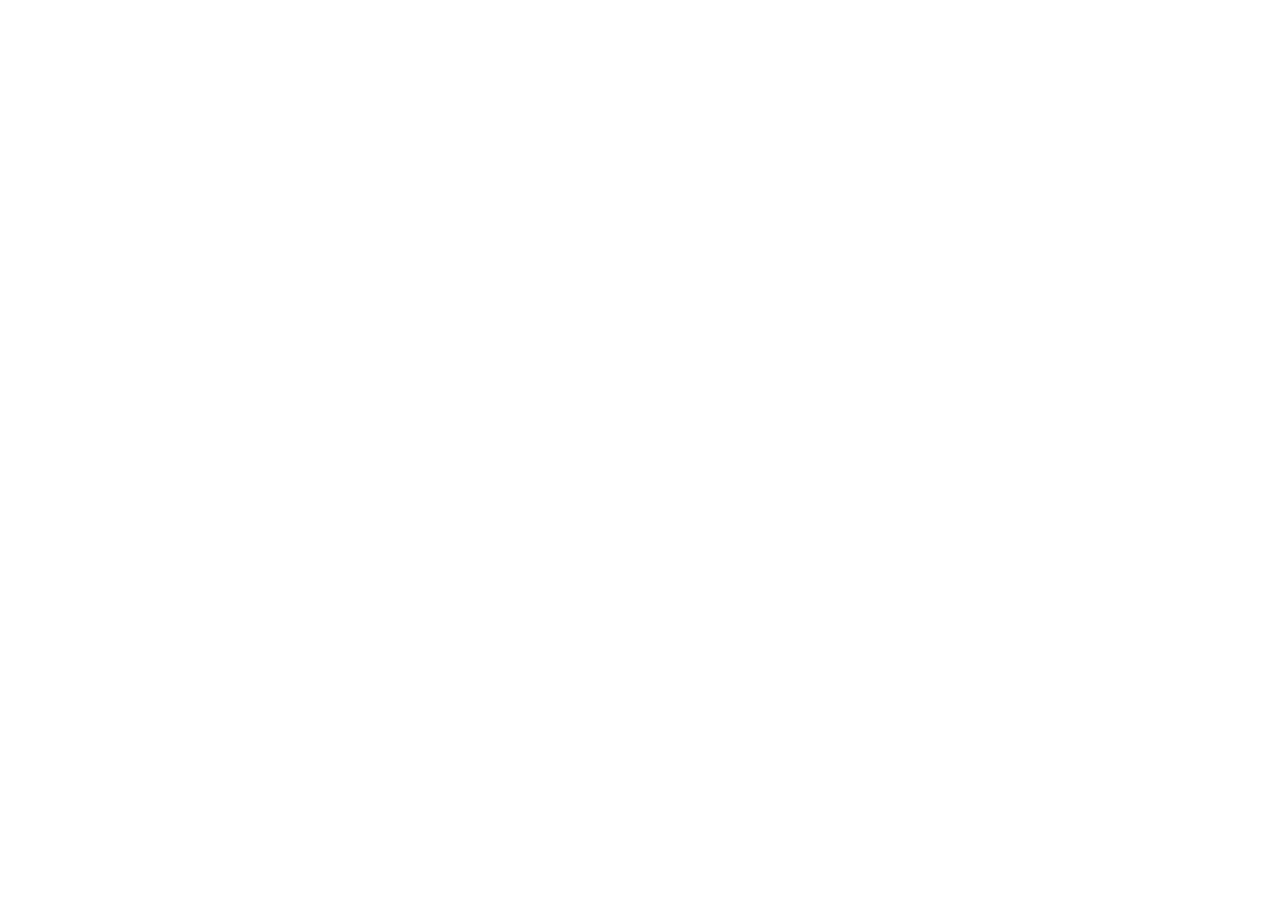
==== index.html @ 0276812c "Updates" ====
<!doctype html>
<html lang="en">

  <head>
    <meta charset="UTF-8" />
    <meta
      name="viewport"
      content="width=device-width, initial-scale=1.0, maximum-scale=1" />
    <title>Attune LLC | Cocoon Pre-Fitting Virtual Prosthetic Trainer</title>    
    <link rel="icon" href="/attune/favicon.png?v=4" />
    <link rel="preconnect" href="https://fonts.googleapis.com" />
    <link rel="preconnect" href="https://fonts.gstatic.com" crossorigin />
    <link href="https://fonts.googleapis.com/css2?family=Playfair+Display:wght@600;700;800&family=Inter:wght@400;500;600;700&display=swap" rel="stylesheet" />
    <script type="module" crossorigin src="/attune/assets/index-tXMUC42O.js"></script>
    <link rel="stylesheet" crossorigin href="/attune/assets/index-AT6Ku-7O.css">
  </head>

  <body>
    <div id="root"></div>
    <script
      defer
      src="%VITE_ANALYTICS_ENDPOINT%/umami"
      data-website-id="%VITE_ANALYTICS_WEBSITE_ID%"></script>
  </body>

</html>
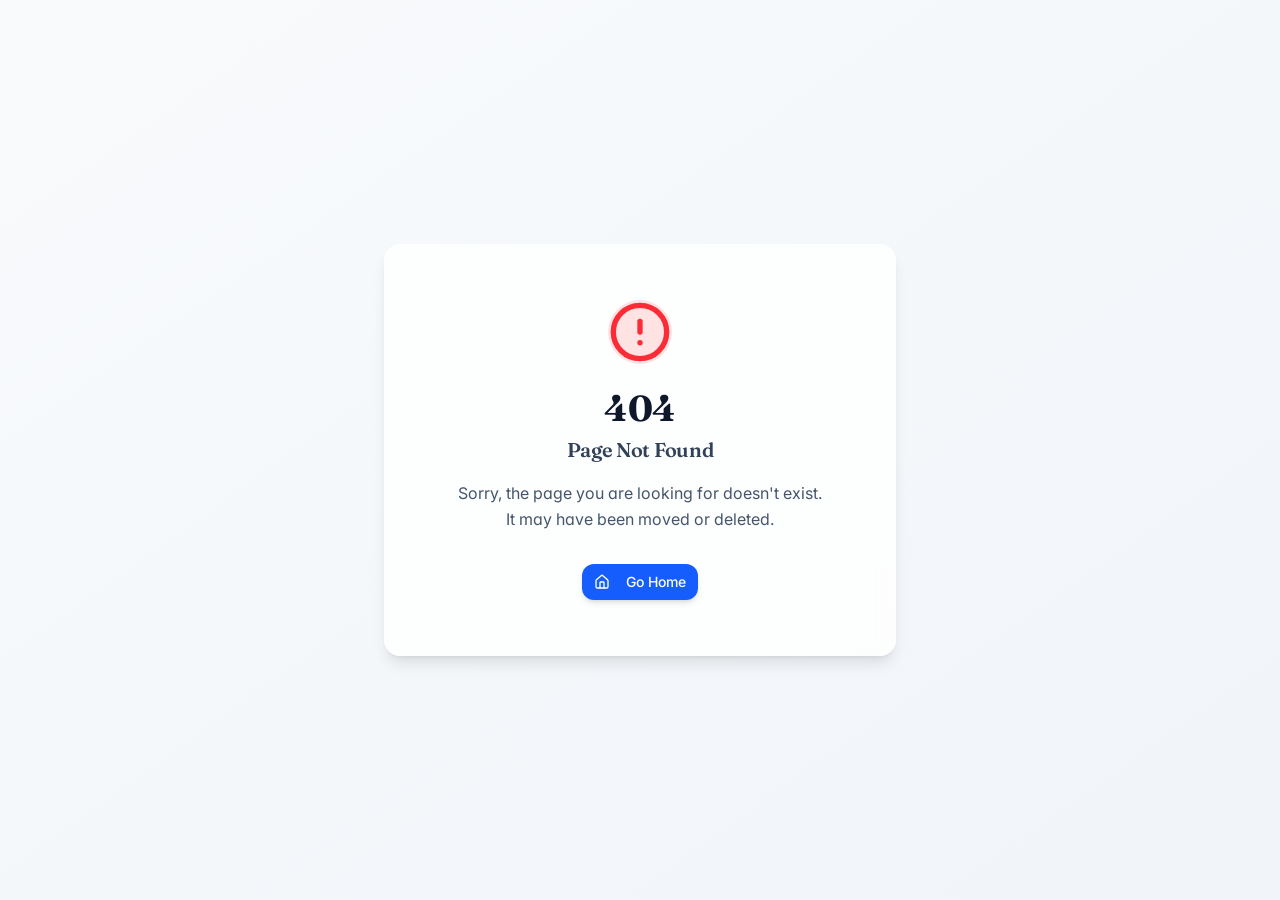
==== commit 2b70936c: "Deploy b7cbd96" ====
--- a/index.html
+++ b/index.html
@@ -1,26 +1,32 @@
 <!doctype html>
 <html lang="en">
-
   <head>
     <meta charset="UTF-8" />
+    <meta name="viewport" content="width=device-width, initial-scale=1.0" />
+    <title>Attune | Pre-fitting readiness for myoelectric prosthetics</title>
     <meta
-      name="viewport"
-      content="width=device-width, initial-scale=1.0, maximum-scale=1" />
-    <title>Attune LLC | Cocoon Pre-Fitting Virtual Prosthetic Trainer</title>    
-    <link rel="icon" href="/attune/favicon.png?v=4" />
+      name="description"
+      content="Attune is a pre-fitting readiness platform that helps people with upper-limb loss practice myoelectric control before their prosthesis arrives, and gives clinicians earlier insight into readiness." />
+    <meta name="theme-color" content="#fbf8f4" />
+    <meta property="og:type" content="website" />
+    <meta property="og:title" content="Attune | Train before you fit" />
+    <meta
+      property="og:description"
+      content="Prosthetic success shouldn't begin on delivery day. Attune makes the weeks before fitting count." />
+    <meta property="og:image" content="/logo.png?v=4" />
+    <meta name="twitter:card" content="summary" />
+    <link rel="icon" href="/favicon.png?v=4" />
     <link rel="preconnect" href="https://fonts.googleapis.com" />
     <link rel="preconnect" href="https://fonts.gstatic.com" crossorigin />
-    <link href="https://fonts.googleapis.com/css2?family=Playfair+Display:wght@600;700;800&family=Inter:wght@400;500;600;700&display=swap" rel="stylesheet" />
-    <script type="module" crossorigin src="/attune/assets/index-tXMUC42O.js"></script>
-    <link rel="stylesheet" crossorigin href="/attune/assets/index-AT6Ku-7O.css">
+    <link
+      href="https://fonts.googleapis.com/css2?family=Fraunces:ital,opsz,wght@0,9..144,400;0,9..144,500;0,9..144,600;1,9..144,400&family=Inter:wght@400;500;600;700&display=swap"
+      rel="stylesheet" />
+    <script type="module" crossorigin src="/assets/index-fEd9Y-Tf.js"></script>
+    <link rel="stylesheet" crossorigin href="/assets/index-CWfnbueu.css">
   </head>
 
   <body>
+    <noscript>Attune: pre-fitting readiness for myoelectric prosthetics. Please enable JavaScript to view this site.</noscript>
     <div id="root"></div>
-    <script
-      defer
-      src="%VITE_ANALYTICS_ENDPOINT%/umami"
-      data-website-id="%VITE_ANALYTICS_WEBSITE_ID%"></script>
   </body>
-
 </html>
--- a/assets/index-CWfnbueu.css
+++ b/assets/index-CWfnbueu.css
@@ -0,0 +1 @@
+@layer properties{@supports (((-webkit-hyphens:none)) and (not (margin-trim:inline))) or ((-moz-orient:inline) and (not (color:rgb(from red r g b)))){*,:before,:after,::backdrop{--tw-translate-x:0;--tw-translate-y:0;--tw-translate-z:0;--tw-rotate-x:initial;--tw-rotate-y:initial;--tw-rotate-z:initial;--tw-skew-x:initial;--tw-skew-y:initial;--tw-space-y-reverse:0;--tw-divide-y-reverse:0;--tw-border-style:solid;--tw-gradient-position:initial;--tw-gradient-from:#0000;--tw-gradient-via:#0000;--tw-gradient-to:#0000;--tw-gradient-stops:initial;--tw-gradient-via-stops:initial;--tw-gradient-from-position:0%;--tw-gradient-via-position:50%;--tw-gradient-to-position:100%;--tw-leading:initial;--tw-font-weight:initial;--tw-tracking:initial;--tw-ordinal:initial;--tw-slashed-zero:initial;--tw-numeric-figure:initial;--tw-numeric-spacing:initial;--tw-numeric-fraction:initial;--tw-shadow:0 0 #0000;--tw-shadow-color:initial;--tw-shadow-alpha:100%;--tw-inset-shadow:0 0 #0000;--tw-inset-shadow-color:initial;--tw-inset-shadow-alpha:100%;--tw-ring-color:initial;--tw-ring-shadow:0 0 #0000;--tw-inset-ring-color:initial;--tw-inset-ring-shadow:0 0 #0000;--tw-ring-inset:initial;--tw-ring-offset-width:0px;--tw-ring-offset-color:#fff;--tw-ring-offset-shadow:0 0 #0000;--tw-outline-style:solid;--tw-blur:initial;--tw-brightness:initial;--tw-contrast:initial;--tw-grayscale:initial;--tw-hue-rotate:initial;--tw-invert:initial;--tw-opacity:initial;--tw-saturate:initial;--tw-sepia:initial;--tw-drop-shadow:initial;--tw-drop-shadow-color:initial;--tw-drop-shadow-alpha:100%;--tw-drop-shadow-size:initial;--tw-backdrop-blur:initial;--tw-backdrop-brightness:initial;--tw-backdrop-contrast:initial;--tw-backdrop-grayscale:initial;--tw-backdrop-hue-rotate:initial;--tw-backdrop-invert:initial;--tw-backdrop-opacity:initial;--tw-backdrop-saturate:initial;--tw-backdrop-sepia:initial;--tw-duration:initial;--tw-ease:initial;--tw-content:"";--tw-animation-delay:0s;--tw-animation-direction:normal;--tw-animation-duration:initial;--tw-animation-fill-mode:none;--tw-animation-iteration-count:1;--tw-enter-blur:0;--tw-enter-opacity:1;--tw-enter-rotate:0;--tw-enter-scale:1;--tw-enter-translate-x:0;--tw-enter-translate-y:0;--tw-exit-blur:0;--tw-exit-opacity:1;--tw-exit-rotate:0;--tw-exit-scale:1;--tw-exit-translate-x:0;--tw-exit-translate-y:0}}}@layer theme{:root,:host{--font-sans:"Inter", ui-sans-serif, system-ui, sans-serif;--font-mono:ui-monospace, SFMono-Regular, Menlo, Monaco, Consolas, "Liberation Mono", "Courier New", monospace;--color-red-100:oklch(93.6% .032 17.717);--color-red-500:oklch(63.7% .237 25.331);--color-blue-600:oklch(54.6% .245 262.881);--color-blue-700:oklch(48.8% .243 264.376);--color-slate-50:oklch(98.4% .003 247.858);--color-slate-100:oklch(96.8% .007 247.896);--color-slate-600:oklch(44.6% .043 257.281);--color-slate-700:oklch(37.2% .044 257.287);--color-slate-900:oklch(20.8% .042 265.755);--color-black:#000;--color-white:#fff;--spacing:.25rem;--container-xs:20rem;--container-sm:24rem;--container-md:28rem;--container-lg:32rem;--container-xl:36rem;--container-2xl:42rem;--container-3xl:48rem;--container-4xl:56rem;--container-6xl:72rem;--text-xs:.75rem;--text-xs--line-height:calc(1 / .75);--text-sm:.875rem;--text-sm--line-height:calc(1.25 / .875);--text-base:1rem;--text-base--line-height: 1.5 ;--text-lg:1.125rem;--text-lg--line-height:calc(1.75 / 1.125);--text-xl:1.25rem;--text-xl--line-height:calc(1.75 / 1.25);--text-2xl:1.5rem;--text-2xl--line-height:calc(2 / 1.5);--text-3xl:1.875rem;--text-3xl--line-height: 1.2 ;--text-4xl:2.25rem;--text-4xl--line-height:calc(2.5 / 2.25);--text-5xl:3rem;--text-5xl--line-height:1;--text-6xl:3.75rem;--text-6xl--line-height:1;--font-weight-normal:400;--font-weight-medium:500;--font-weight-semibold:600;--font-weight-bold:700;--tracking-tight:-.025em;--tracking-wide:.025em;--tracking-wider:.05em;--tracking-widest:.1em;--leading-tight:1.25;--leading-snug:1.375;--leading-normal:1.5;--leading-relaxed:1.625;--radius-xs:.125rem;--radius-2xl:1rem;--radius-3xl:1.5rem;--ease-in-out:cubic-bezier(.4, 0, .2, 1);--animate-spin:spin 1s linear infinite;--animate-pulse:pulse 2s cubic-bezier(.4, 0, .6, 1) infinite;--blur-sm:8px;--blur-md:12px;--blur-2xl:40px;--blur-3xl:64px;--aspect-video:16 / 9;--default-transition-duration:.15s;--default-transition-timing-function:cubic-bezier(.4, 0, .2, 1);--default-font-family:var(--font-sans);--default-mono-font-family:var(--font-mono);--color-border:var(--border);--color-paper:#fbf8f4;--color-paper-deep:#f4ede4;--color-ink:#1a1819;--color-ink-soft:#4a4547;--color-ink-mute:#6f6869;--color-cream:#f6e7d8;--color-line:#e6ddd2;--color-signal:#2f5fd0;--color-signal-deep:#1f3f94;--color-signal-soft:#e7edfb;--color-night:#141213;--font-display:"Fraunces", Georgia, serif}}@layer base{*,:after,:before,::backdrop{box-sizing:border-box;border:0 solid;margin:0;padding:0}::file-selector-button{box-sizing:border-box;border:0 solid;margin:0;padding:0}html,:host{-webkit-text-size-adjust:100%;tab-size:4;line-height:1.5;font-family:var(--default-font-family,ui-sans-serif, system-ui, sans-serif, "Apple Color Emoji", "Segoe UI Emoji", "Segoe UI Symbol", "Noto Color Emoji");font-feature-settings:var(--default-font-feature-settings,normal);font-variation-settings:var(--default-font-variation-settings,normal);-webkit-tap-highlight-color:transparent}hr{height:0;color:inherit;border-top-width:1px}abbr:where([title]){-webkit-text-decoration:underline dotted;text-decoration:underline dotted}h1,h2,h3,h4,h5,h6{font-size:inherit;font-weight:inherit}a{color:inherit;-webkit-text-decoration:inherit;text-decoration:inherit}b,strong{font-weight:bolder}code,kbd,samp,pre{font-family:var(--default-mono-font-family,ui-monospace, SFMono-Regular, Menlo, Monaco, Consolas, "Liberation Mono", "Courier New", monospace);font-feature-settings:var(--default-mono-font-feature-settings,normal);font-variation-settings:var(--default-mono-font-variation-settings,normal);font-size:1em}small{font-size:80%}sub,sup{vertical-align:baseline;font-size:75%;line-height:0;position:relative}sub{bottom:-.25em}sup{top:-.5em}table{text-indent:0;border-color:inherit;border-collapse:collapse}:-moz-focusring{outline:auto}progress{vertical-align:baseline}summary{display:list-item}ol,ul,menu{list-style:none}img,svg,video,canvas,audio,iframe,embed,object{vertical-align:middle;display:block}img,video{max-width:100%;height:auto}button,input,select,optgroup,textarea{font:inherit;font-feature-settings:inherit;font-variation-settings:inherit;letter-spacing:inherit;color:inherit;opacity:1;background-color:#0000;border-radius:0}::file-selector-button{font:inherit;font-feature-settings:inherit;font-variation-settings:inherit;letter-spacing:inherit;color:inherit;opacity:1;background-color:#0000;border-radius:0}:where(select:is([multiple],[size])) optgroup{font-weight:bolder}:where(select:is([multiple],[size])) optgroup option{padding-inline-start:20px}::file-selector-button{margin-inline-end:4px}::placeholder{opacity:1}@supports (not ((-webkit-appearance:-apple-pay-button))) or (contain-intrinsic-size:1px){::placeholder{color:currentColor}@supports (color:color-mix(in lab,red,red)){::placeholder{color:color-mix(in oklab,currentcolor 50%,transparent)}}}textarea{resize:vertical}::-webkit-search-decoration{-webkit-appearance:none}::-webkit-date-and-time-value{min-height:1lh;text-align:inherit}::-webkit-datetime-edit{display:inline-flex}::-webkit-datetime-edit-fields-wrapper{padding:0}::-webkit-datetime-edit{padding-block:0}::-webkit-datetime-edit-year-field{padding-block:0}::-webkit-datetime-edit-month-field{padding-block:0}::-webkit-datetime-edit-day-field{padding-block:0}::-webkit-datetime-edit-hour-field{padding-block:0}::-webkit-datetime-edit-minute-field{padding-block:0}::-webkit-datetime-edit-second-field{padding-block:0}::-webkit-datetime-edit-millisecond-field{padding-block:0}::-webkit-datetime-edit-meridiem-field{padding-block:0}::-webkit-calendar-picker-indicator{line-height:1}:-moz-ui-invalid{box-shadow:none}button,input:where([type=button],[type=reset],[type=submit]){appearance:button}::file-selector-button{appearance:button}::-webkit-inner-spin-button{height:auto}::-webkit-outer-spin-button{height:auto}[hidden]:where(:not([hidden=until-found])){display:none!important}html{scroll-behavior:smooth;scroll-padding-top:5rem}*{border-color:var(--border);outline-color:var(--ring)}@supports (color:color-mix(in lab,red,red)){*{outline-color:color-mix(in oklab,var(--ring) 50%,transparent)}}body{background-color:var(--background);color:var(--foreground);-webkit-font-smoothing:antialiased;-moz-osx-font-smoothing:grayscale;font-family:var(--font-sans);font-feature-settings:"cv11","ss01"}h1,h2,h3{font-family:var(--font-display);letter-spacing:-.015em;font-optical-sizing:auto;font-weight:500}:focus-visible{outline:2px solid var(--color-signal);outline-offset:3px;border-radius:6px}::selection{background:var(--color-cream);color:var(--color-ink)}a[href],button:not(:disabled),[role=button]:not([aria-disabled=true]){cursor:pointer}}@layer components;@layer utilities{.\@container\/card-header{container:card-header/inline-size}.\@container\/field-group{container:field-group/inline-size}.pointer-events-none{pointer-events:none}.invisible{visibility:hidden}.visible{visibility:visible}.sr-only{clip-path:inset(50%);white-space:nowrap;border-width:0;width:1px;height:1px;margin:-1px;padding:0;position:absolute;overflow:hidden}.absolute{position:absolute}.fixed{position:fixed}.relative{position:relative}.static{position:static}.sticky{position:sticky}.inset-0{inset:calc(var(--spacing) * 0)}.inset-x-0{inset-inline:calc(var(--spacing) * 0)}.inset-y-0{inset-block:calc(var(--spacing) * 0)}.start{inset-inline-start:var(--spacing)}.end{inset-inline-end:var(--spacing)}.-top-12{top:calc(var(--spacing) * -12)}.-top-40{top:calc(var(--spacing) * -40)}.top-0{top:calc(var(--spacing) * 0)}.top-0\.5{top:calc(var(--spacing) * .5)}.top-1\.5{top:calc(var(--spacing) * 1.5)}.top-1\/2{top:50%}.top-3\.5{top:calc(var(--spacing) * 3.5)}.top-4{top:calc(var(--spacing) * 4)}.top-16{top:calc(var(--spacing) * 16)}.top-\[1px\]{top:1px}.top-\[50\%\]{top:50%}.top-\[60\%\]{top:60%}.top-full{top:100%}.-right-12{right:calc(var(--spacing) * -12)}.right-0{right:calc(var(--spacing) * 0)}.right-1{right:calc(var(--spacing) * 1)}.right-2{right:calc(var(--spacing) * 2)}.right-3{right:calc(var(--spacing) * 3)}.right-4{right:calc(var(--spacing) * 4)}.right-\[-10\%\]{right:-10%}.-bottom-12{bottom:calc(var(--spacing) * -12)}.bottom-0{bottom:calc(var(--spacing) * 0)}.bottom-\[-12rem\]{bottom:-12rem}.-left-12{left:calc(var(--spacing) * -12)}.-left-\[2\.15rem\]{left:-2.15rem}.left-0{left:calc(var(--spacing) * 0)}.left-1\/2{left:50%}.left-2{left:calc(var(--spacing) * 2)}.left-\[-8rem\]{left:-8rem}.left-\[50\%\]{left:50%}.isolate{isolation:isolate}.z-10{z-index:10}.z-20{z-index:20}.z-50{z-index:50}.z-\[1\]{z-index:1}.order-1{order:1}.order-2{order:2}.order-first{order:-9999}.order-last{order:9999}.col-start-2{grid-column-start:2}.row-span-2{grid-row:span 2/span 2}.row-start-1{grid-row-start:1}.container{width:100%}@media(min-width:40rem){.container{max-width:40rem}}@media(min-width:48rem){.container{max-width:48rem}}@media(min-width:64rem){.container{max-width:64rem}}@media(min-width:80rem){.container{max-width:80rem}}@media(min-width:96rem){.container{max-width:96rem}}.\!m-0{margin:calc(var(--spacing) * 0)!important}.-mx-1{margin-inline:calc(var(--spacing) * -1)}.-mx-5{margin-inline:calc(var(--spacing) * -5)}.mx-2{margin-inline:calc(var(--spacing) * 2)}.mx-3\.5{margin-inline:calc(var(--spacing) * 3.5)}.mx-4{margin-inline:calc(var(--spacing) * 4)}.mx-auto{margin-inline:auto}.-my-2{margin-block:calc(var(--spacing) * -2)}.my-0{margin-block:calc(var(--spacing) * 0)}.my-0\.5{margin-block:calc(var(--spacing) * .5)}.my-1{margin-block:calc(var(--spacing) * 1)}.-mt-4{margin-top:calc(var(--spacing) * -4)}.mt-0\.5{margin-top:calc(var(--spacing) * .5)}.mt-1{margin-top:calc(var(--spacing) * 1)}.mt-1\.5{margin-top:calc(var(--spacing) * 1.5)}.mt-2{margin-top:calc(var(--spacing) * 2)}.mt-3{margin-top:calc(var(--spacing) * 3)}.mt-4{margin-top:calc(var(--spacing) * 4)}.mt-5{margin-top:calc(var(--spacing) * 5)}.mt-6{margin-top:calc(var(--spacing) * 6)}.mt-8{margin-top:calc(var(--spacing) * 8)}.mt-9{margin-top:calc(var(--spacing) * 9)}.mt-10{margin-top:calc(var(--spacing) * 10)}.mt-12{margin-top:calc(var(--spacing) * 12)}.mt-14{margin-top:calc(var(--spacing) * 14)}.mt-20{margin-top:calc(var(--spacing) * 20)}.mt-24{margin-top:calc(var(--spacing) * 24)}.mt-auto{margin-top:auto}.mr-1\.5{margin-right:calc(var(--spacing) * 1.5)}.mr-2{margin-right:calc(var(--spacing) * 2)}.mb-2{margin-bottom:calc(var(--spacing) * 2)}.mb-3{margin-bottom:calc(var(--spacing) * 3)}.mb-4{margin-bottom:calc(var(--spacing) * 4)}.mb-6{margin-bottom:calc(var(--spacing) * 6)}.mb-8{margin-bottom:calc(var(--spacing) * 8)}.-ml-4{margin-left:calc(var(--spacing) * -4)}.ml-0\.5{margin-left:calc(var(--spacing) * .5)}.ml-1{margin-left:calc(var(--spacing) * 1)}.ml-4{margin-left:calc(var(--spacing) * 4)}.ml-auto{margin-left:auto}.line-clamp-1{-webkit-line-clamp:1;-webkit-box-orient:vertical;display:-webkit-box;overflow:hidden}.line-clamp-2{-webkit-line-clamp:2;-webkit-box-orient:vertical;display:-webkit-box;overflow:hidden}.block{display:block}.flex{display:flex}.grid{display:grid}.hidden{display:none}.inline-flex{display:inline-flex}.table{display:table}.table-caption{display:table-caption}.table-cell{display:table-cell}.table-row{display:table-row}.field-sizing-content{field-sizing:content}.aspect-\[2\/1\]{aspect-ratio:2}.aspect-square{aspect-ratio:1}.aspect-video{aspect-ratio:var(--aspect-video)}.size-\(--cell-size\){width:var(--cell-size);height:var(--cell-size)}.size-2{width:calc(var(--spacing) * 2);height:calc(var(--spacing) * 2)}.size-2\.5{width:calc(var(--spacing) * 2.5);height:calc(var(--spacing) * 2.5)}.size-3{width:calc(var(--spacing) * 3);height:calc(var(--spacing) * 3)}.size-3\.5{width:calc(var(--spacing) * 3.5);height:calc(var(--spacing) * 3.5)}.size-4{width:calc(var(--spacing) * 4);height:calc(var(--spacing) * 4)}.size-6{width:calc(var(--spacing) * 6);height:calc(var(--spacing) * 6)}.size-7{width:calc(var(--spacing) * 7);height:calc(var(--spacing) * 7)}.size-8{width:calc(var(--spacing) * 8);height:calc(var(--spacing) * 8)}.size-9{width:calc(var(--spacing) * 9);height:calc(var(--spacing) * 9)}.size-10{width:calc(var(--spacing) * 10);height:calc(var(--spacing) * 10)}.size-auto{width:auto;height:auto}.size-full{width:100%;height:100%}.h-\(--cell-size\){height:var(--cell-size)}.h-1\.5{height:calc(var(--spacing) * 1.5)}.h-2{height:calc(var(--spacing) * 2)}.h-2\.5{height:calc(var(--spacing) * 2.5)}.h-3{height:calc(var(--spacing) * 3)}.h-3\.5{height:calc(var(--spacing) * 3.5)}.h-4{height:calc(var(--spacing) * 4)}.h-5{height:calc(var(--spacing) * 5)}.h-6{height:calc(var(--spacing) * 6)}.h-7{height:calc(var(--spacing) * 7)}.h-8{height:calc(var(--spacing) * 8)}.h-9{height:calc(var(--spacing) * 9)}.h-10{height:calc(var(--spacing) * 10)}.h-11{height:calc(var(--spacing) * 11)}.h-12{height:calc(var(--spacing) * 12)}.h-14{height:calc(var(--spacing) * 14)}.h-16{height:calc(var(--spacing) * 16)}.h-20{height:calc(var(--spacing) * 20)}.h-32{height:calc(var(--spacing) * 32)}.h-36{height:calc(var(--spacing) * 36)}.h-56{height:calc(var(--spacing) * 56)}.h-\[1\.15rem\]{height:1.15rem}.h-\[28rem\]{height:28rem}.h-\[36rem\]{height:36rem}.h-\[500px\]{height:500px}.h-\[calc\(100\%-1px\)\]{height:calc(100% - 1px)}.h-\[var\(--radix-navigation-menu-viewport-height\)\]{height:var(--radix-navigation-menu-viewport-height)}.h-\[var\(--radix-select-trigger-height\)\]{height:var(--radix-select-trigger-height)}.h-auto{height:auto}.h-full{height:100%}.h-px{height:1px}.h-svh{height:100svh}.max-h-\(--radix-context-menu-content-available-height\){max-height:var(--radix-context-menu-content-available-height)}.max-h-\(--radix-dropdown-menu-content-available-height\){max-height:var(--radix-dropdown-menu-content-available-height)}.max-h-\(--radix-select-content-available-height\){max-height:var(--radix-select-content-available-height)}.max-h-\[300px\]{max-height:300px}.min-h-0{min-height:calc(var(--spacing) * 0)}.min-h-4{min-height:calc(var(--spacing) * 4)}.min-h-16{min-height:calc(var(--spacing) * 16)}.min-h-\[3rem\]{min-height:3rem}.min-h-\[70vh\]{min-height:70vh}.min-h-screen{min-height:100vh}.min-h-svh{min-height:100svh}.w-\(--cell-size\){width:var(--cell-size)}.w-\(--sidebar-width\){width:var(--sidebar-width)}.w-0{width:calc(var(--spacing) * 0)}.w-1{width:calc(var(--spacing) * 1)}.w-1\.5{width:calc(var(--spacing) * 1.5)}.w-2{width:calc(var(--spacing) * 2)}.w-2\.5{width:calc(var(--spacing) * 2.5)}.w-3{width:calc(var(--spacing) * 3)}.w-3\.5{width:calc(var(--spacing) * 3.5)}.w-3\/4{width:75%}.w-4{width:calc(var(--spacing) * 4)}.w-5{width:calc(var(--spacing) * 5)}.w-6{width:calc(var(--spacing) * 6)}.w-8{width:calc(var(--spacing) * 8)}.w-9{width:calc(var(--spacing) * 9)}.w-10{width:calc(var(--spacing) * 10)}.w-11{width:calc(var(--spacing) * 11)}.w-16{width:calc(var(--spacing) * 16)}.w-20{width:calc(var(--spacing) * 20)}.w-64{width:calc(var(--spacing) * 64)}.w-72{width:calc(var(--spacing) * 72)}.w-\[28rem\]{width:28rem}.w-\[36rem\]{width:36rem}.w-\[100px\]{width:100px}.w-\[400px\]{width:400px}.w-auto{width:auto}.w-fit{width:fit-content}.w-full{width:100%}.w-max{width:max-content}.w-px{width:1px}.max-w-\(--skeleton-width\){max-width:var(--skeleton-width)}.max-w-2xl{max-width:var(--container-2xl)}.max-w-3xl{max-width:var(--container-3xl)}.max-w-4xl{max-width:var(--container-4xl)}.max-w-6xl{max-width:var(--container-6xl)}.max-w-\[16rem\]{max-width:16rem}.max-w-\[calc\(100\%-2rem\)\]{max-width:calc(100% - 2rem)}.max-w-lg{max-width:var(--container-lg)}.max-w-max{max-width:max-content}.max-w-md{max-width:var(--container-md)}.max-w-sm{max-width:var(--container-sm)}.max-w-xl{max-width:var(--container-xl)}.max-w-xs{max-width:var(--container-xs)}.min-w-\(--cell-size\){min-width:var(--cell-size)}.min-w-0{min-width:calc(var(--spacing) * 0)}.min-w-5{min-width:calc(var(--spacing) * 5)}.min-w-8{min-width:calc(var(--spacing) * 8)}.min-w-9{min-width:calc(var(--spacing) * 9)}.min-w-10{min-width:calc(var(--spacing) * 10)}.min-w-\[8rem\]{min-width:8rem}.min-w-\[12rem\]{min-width:12rem}.min-w-\[var\(--radix-select-trigger-width\)\]{min-width:var(--radix-select-trigger-width)}.flex-1{flex:1}.flex-none{flex:none}.flex-shrink-0,.shrink-0{flex-shrink:0}.grow{flex-grow:1}.grow-0{flex-grow:0}.basis-full{flex-basis:100%}.caption-bottom{caption-side:bottom}.border-collapse{border-collapse:collapse}.origin-\(--radix-context-menu-content-transform-origin\){transform-origin:var(--radix-context-menu-content-transform-origin)}.origin-\(--radix-dropdown-menu-content-transform-origin\){transform-origin:var(--radix-dropdown-menu-content-transform-origin)}.origin-\(--radix-hover-card-content-transform-origin\){transform-origin:var(--radix-hover-card-content-transform-origin)}.origin-\(--radix-menubar-content-transform-origin\){transform-origin:var(--radix-menubar-content-transform-origin)}.origin-\(--radix-popover-content-transform-origin\){transform-origin:var(--radix-popover-content-transform-origin)}.origin-\(--radix-select-content-transform-origin\){transform-origin:var(--radix-select-content-transform-origin)}.origin-\(--radix-tooltip-content-transform-origin\){transform-origin:var(--radix-tooltip-content-transform-origin)}.-translate-x-1\/2{--tw-translate-x: -50% ;translate:var(--tw-translate-x) var(--tw-translate-y)}.-translate-x-px{--tw-translate-x:-1px;translate:var(--tw-translate-x) var(--tw-translate-y)}.translate-x-\[-50\%\]{--tw-translate-x:-50%;translate:var(--tw-translate-x) var(--tw-translate-y)}.translate-x-px{--tw-translate-x:1px;translate:var(--tw-translate-x) var(--tw-translate-y)}.-translate-y-1\/2{--tw-translate-y: -50% ;translate:var(--tw-translate-x) var(--tw-translate-y)}.translate-y-0\.5{--tw-translate-y:calc(var(--spacing) * .5);translate:var(--tw-translate-x) var(--tw-translate-y)}.translate-y-\[-50\%\]{--tw-translate-y:-50%;translate:var(--tw-translate-x) var(--tw-translate-y)}.translate-y-\[calc\(-50\%_-_2px\)\]{--tw-translate-y: calc(-50% - 2px) ;translate:var(--tw-translate-x) var(--tw-translate-y)}.rotate-45{rotate:45deg}.rotate-90{rotate:90deg}.transform{transform:var(--tw-rotate-x,) var(--tw-rotate-y,) var(--tw-rotate-z,) var(--tw-skew-x,) var(--tw-skew-y,)}.animate-caret-blink{animation:1.25s ease-out infinite caret-blink}.animate-in{animation:enter var(--tw-animation-duration,var(--tw-duration,.15s))var(--tw-ease,ease)var(--tw-animation-delay,0s)var(--tw-animation-iteration-count,1)var(--tw-animation-direction,normal)var(--tw-animation-fill-mode,none)}.animate-pulse{animation:var(--animate-pulse)}.animate-spin{animation:var(--animate-spin)}.cursor-default{cursor:default}.cursor-pointer{cursor:pointer}.cursor-text{cursor:text}.touch-none{touch-action:none}.resize{resize:both}.resize-none{resize:none}.scroll-my-1{scroll-margin-block:calc(var(--spacing) * 1)}.scroll-py-1{scroll-padding-block:calc(var(--spacing) * 1)}.list-disc{list-style-type:disc}.list-none{list-style-type:none}.auto-rows-min{grid-auto-rows:min-content}.grid-cols-3{grid-template-columns:repeat(3,minmax(0,1fr))}.grid-cols-\[0_1fr\]{grid-template-columns:0 1fr}.grid-cols-\[auto_1fr\]{grid-template-columns:auto 1fr}.grid-rows-\[auto_auto\]{grid-template-rows:auto auto}.flex-col{flex-direction:column}.flex-col-reverse{flex-direction:column-reverse}.flex-row{flex-direction:row}.flex-wrap{flex-wrap:wrap}.items-center{align-items:center}.items-end{align-items:flex-end}.items-start{align-items:flex-start}.items-stretch{align-items:stretch}.justify-between{justify-content:space-between}.justify-center{justify-content:center}.justify-start{justify-content:flex-start}.justify-items-start{justify-items:start}.gap-0{gap:calc(var(--spacing) * 0)}.gap-0\.5{gap:calc(var(--spacing) * .5)}.gap-1{gap:calc(var(--spacing) * 1)}.gap-1\.5{gap:calc(var(--spacing) * 1.5)}.gap-2{gap:calc(var(--spacing) * 2)}.gap-2\.5{gap:calc(var(--spacing) * 2.5)}.gap-3{gap:calc(var(--spacing) * 3)}.gap-4{gap:calc(var(--spacing) * 4)}.gap-5{gap:calc(var(--spacing) * 5)}.gap-6{gap:calc(var(--spacing) * 6)}.gap-7{gap:calc(var(--spacing) * 7)}.gap-8{gap:calc(var(--spacing) * 8)}.gap-10{gap:calc(var(--spacing) * 10)}.gap-12{gap:calc(var(--spacing) * 12)}.gap-14{gap:calc(var(--spacing) * 14)}.gap-px{gap:1px}:where(.space-y-2>:not(:last-child)){--tw-space-y-reverse:0;margin-block-start:calc(calc(var(--spacing) * 2) * var(--tw-space-y-reverse));margin-block-end:calc(calc(var(--spacing) * 2) * calc(1 - var(--tw-space-y-reverse)))}:where(.space-y-3>:not(:last-child)){--tw-space-y-reverse:0;margin-block-start:calc(calc(var(--spacing) * 3) * var(--tw-space-y-reverse));margin-block-end:calc(calc(var(--spacing) * 3) * calc(1 - var(--tw-space-y-reverse)))}:where(.space-y-5>:not(:last-child)){--tw-space-y-reverse:0;margin-block-start:calc(calc(var(--spacing) * 5) * var(--tw-space-y-reverse));margin-block-end:calc(calc(var(--spacing) * 5) * calc(1 - var(--tw-space-y-reverse)))}.gap-y-0\.5{row-gap:calc(var(--spacing) * .5)}:where(.divide-y>:not(:last-child)){--tw-divide-y-reverse:0;border-bottom-style:var(--tw-border-style);border-top-style:var(--tw-border-style);border-top-width:calc(1px * var(--tw-divide-y-reverse));border-bottom-width:calc(1px * calc(1 - var(--tw-divide-y-reverse)))}:where(.divide-line>:not(:last-child)){border-color:var(--color-line)}.self-start{align-self:flex-start}.self-stretch{align-self:stretch}.justify-self-end{justify-self:flex-end}.overflow-auto{overflow:auto}.overflow-hidden{overflow:hidden}.overflow-x-auto{overflow-x:auto}.overflow-x-hidden{overflow-x:hidden}.overflow-y-auto{overflow-y:auto}.rounded{border-radius:.25rem}.rounded-2xl{border-radius:var(--radius-2xl)}.rounded-3xl{border-radius:var(--radius-3xl)}.rounded-\[2px\]{border-radius:2px}.rounded-\[2rem\]{border-radius:2rem}.rounded-\[4px\]{border-radius:4px}.rounded-\[10px\]{border-radius:10px}.rounded-\[20px\]{border-radius:20px}.rounded-\[calc\(var\(--radius\)-5px\)\]{border-radius:calc(var(--radius) - 5px)}.rounded-\[inherit\]{border-radius:inherit}.rounded-full{border-radius:3.40282e38px}.rounded-lg{border-radius:var(--radius)}.rounded-md{border-radius:calc(var(--radius) - 2px)}.rounded-none{border-radius:0}.rounded-sm{border-radius:calc(var(--radius) - 4px)}.rounded-xl{border-radius:calc(var(--radius) + 4px)}.rounded-xs{border-radius:var(--radius-xs)}.rounded-l-md{border-top-left-radius:calc(var(--radius) - 2px);border-bottom-left-radius:calc(var(--radius) - 2px)}.rounded-tl-sm{border-top-left-radius:calc(var(--radius) - 4px)}.rounded-r-md{border-top-right-radius:calc(var(--radius) - 2px);border-bottom-right-radius:calc(var(--radius) - 2px)}.border{border-style:var(--tw-border-style);border-width:1px}.border-0{border-style:var(--tw-border-style);border-width:0}.border-\[1\.5px\]{border-style:var(--tw-border-style);border-width:1.5px}.border-y{border-block-style:var(--tw-border-style);border-block-width:1px}.border-t{border-top-style:var(--tw-border-style);border-top-width:1px}.border-r{border-right-style:var(--tw-border-style);border-right-width:1px}.border-b{border-bottom-style:var(--tw-border-style);border-bottom-width:1px}.border-l{border-left-style:var(--tw-border-style);border-left-width:1px}.border-dashed{--tw-border-style:dashed;border-style:dashed}.border-\(--color-border\){border-color:var(--color-border)}.border-\[rgba\(0\,0\,0\,0\.08\)\]{border-color:#00000014}.border-border,.border-border\/50{border-color:var(--border)}@supports (color:color-mix(in lab,red,red)){.border-border\/50{border-color:color-mix(in oklab,var(--border) 50%,transparent)}}.border-cream\/10{border-color:#f6e7d81a}@supports (color:color-mix(in lab,red,red)){.border-cream\/10{border-color:color-mix(in oklab,var(--color-cream) 10%,transparent)}}.border-cream\/15{border-color:#f6e7d826}@supports (color:color-mix(in lab,red,red)){.border-cream\/15{border-color:color-mix(in oklab,var(--color-cream) 15%,transparent)}}.border-cream\/20{border-color:#f6e7d833}@supports (color:color-mix(in lab,red,red)){.border-cream\/20{border-color:color-mix(in oklab,var(--color-cream) 20%,transparent)}}.border-cream\/40{border-color:#f6e7d866}@supports (color:color-mix(in lab,red,red)){.border-cream\/40{border-color:color-mix(in oklab,var(--color-cream) 40%,transparent)}}.border-ink\/15{border-color:#1a181926}@supports (color:color-mix(in lab,red,red)){.border-ink\/15{border-color:color-mix(in oklab,var(--color-ink) 15%,transparent)}}.border-ink\/20{border-color:#1a181933}@supports (color:color-mix(in lab,red,red)){.border-ink\/20{border-color:color-mix(in oklab,var(--color-ink) 20%,transparent)}}.border-input{border-color:var(--input)}.border-line{border-color:var(--color-line)}.border-primary{border-color:var(--primary)}.border-sidebar-border{border-color:var(--sidebar-border)}.border-transparent{border-color:#0000}.border-t-transparent{border-top-color:#0000}.border-l-transparent{border-left-color:#0000}.bg-\(--color-bg\){background-color:var(--color-bg)}.bg-\[\#1a1a19\]{background-color:#1a1a19}.bg-\[\#f8f8f7\]{background-color:#f8f8f7}.bg-accent{background-color:var(--accent)}.bg-background{background-color:var(--background)}.bg-black\/50{background-color:#00000080}@supports (color:color-mix(in lab,red,red)){.bg-black\/50{background-color:color-mix(in oklab,var(--color-black) 50%,transparent)}}.bg-blue-600{background-color:var(--color-blue-600)}.bg-border{background-color:var(--border)}.bg-card{background-color:var(--card)}.bg-cream{background-color:var(--color-cream)}.bg-cream\/10{background-color:#f6e7d81a}@supports (color:color-mix(in lab,red,red)){.bg-cream\/10{background-color:color-mix(in oklab,var(--color-cream) 10%,transparent)}}.bg-cream\/35{background-color:#f6e7d859}@supports (color:color-mix(in lab,red,red)){.bg-cream\/35{background-color:color-mix(in oklab,var(--color-cream) 35%,transparent)}}.bg-cream\/60{background-color:#f6e7d899}@supports (color:color-mix(in lab,red,red)){.bg-cream\/60{background-color:color-mix(in oklab,var(--color-cream) 60%,transparent)}}.bg-destructive{background-color:var(--destructive)}.bg-foreground{background-color:var(--foreground)}.bg-ink{background-color:var(--color-ink)}.bg-ink\/30{background-color:#1a18194d}@supports (color:color-mix(in lab,red,red)){.bg-ink\/30{background-color:color-mix(in oklab,var(--color-ink) 30%,transparent)}}.bg-input{background-color:var(--input)}.bg-line{background-color:var(--color-line)}.bg-muted,.bg-muted\/50{background-color:var(--muted)}@supports (color:color-mix(in lab,red,red)){.bg-muted\/50{background-color:color-mix(in oklab,var(--muted) 50%,transparent)}}.bg-night{background-color:var(--color-night)}.bg-night\/85{background-color:#141213d9}@supports (color:color-mix(in lab,red,red)){.bg-night\/85{background-color:color-mix(in oklab,var(--color-night) 85%,transparent)}}.bg-night\/95{background-color:#141213f2}@supports (color:color-mix(in lab,red,red)){.bg-night\/95{background-color:color-mix(in oklab,var(--color-night) 95%,transparent)}}.bg-paper{background-color:var(--color-paper)}.bg-paper-deep{background-color:var(--color-paper-deep)}.bg-paper-deep\/60{background-color:#f4ede499}@supports (color:color-mix(in lab,red,red)){.bg-paper-deep\/60{background-color:color-mix(in oklab,var(--color-paper-deep) 60%,transparent)}}.bg-paper-deep\/70{background-color:#f4ede4b3}@supports (color:color-mix(in lab,red,red)){.bg-paper-deep\/70{background-color:color-mix(in oklab,var(--color-paper-deep) 70%,transparent)}}.bg-paper\/90{background-color:#fbf8f4e6}@supports (color:color-mix(in lab,red,red)){.bg-paper\/90{background-color:color-mix(in oklab,var(--color-paper) 90%,transparent)}}.bg-popover{background-color:var(--popover)}.bg-primary,.bg-primary\/20{background-color:var(--primary)}@supports (color:color-mix(in lab,red,red)){.bg-primary\/20{background-color:color-mix(in oklab,var(--primary) 20%,transparent)}}.bg-red-100{background-color:var(--color-red-100)}.bg-secondary{background-color:var(--secondary)}.bg-sidebar{background-color:var(--sidebar)}.bg-sidebar-border{background-color:var(--sidebar-border)}.bg-signal{background-color:var(--color-signal)}.bg-signal-deep{background-color:var(--color-signal-deep)}.bg-signal-soft{background-color:var(--color-signal-soft)}.bg-transparent{background-color:#0000}.bg-white{background-color:var(--color-white)}.bg-white\/60{background-color:#fff9}@supports (color:color-mix(in lab,red,red)){.bg-white\/60{background-color:color-mix(in oklab,var(--color-white) 60%,transparent)}}.bg-white\/70{background-color:#ffffffb3}@supports (color:color-mix(in lab,red,red)){.bg-white\/70{background-color:color-mix(in oklab,var(--color-white) 70%,transparent)}}.bg-white\/80{background-color:#fffc}@supports (color:color-mix(in lab,red,red)){.bg-white\/80{background-color:color-mix(in oklab,var(--color-white) 80%,transparent)}}.bg-white\/\[0\.03\]{background-color:#ffffff08}@supports (color:color-mix(in lab,red,red)){.bg-white\/\[0\.03\]{background-color:color-mix(in oklab,var(--color-white) 3%,transparent)}}.bg-gradient-to-br{--tw-gradient-position:to bottom right in oklab;background-image:linear-gradient(var(--tw-gradient-stops))}.from-slate-50{--tw-gradient-from:var(--color-slate-50);--tw-gradient-stops:var(--tw-gradient-via-stops,var(--tw-gradient-position), var(--tw-gradient-from) var(--tw-gradient-from-position), var(--tw-gradient-to) var(--tw-gradient-to-position))}.to-slate-100{--tw-gradient-to:var(--color-slate-100);--tw-gradient-stops:var(--tw-gradient-via-stops,var(--tw-gradient-position), var(--tw-gradient-from) var(--tw-gradient-from-position), var(--tw-gradient-to) var(--tw-gradient-to-position))}.fill-current{fill:currentColor}.fill-foreground{fill:var(--foreground)}.fill-primary{fill:var(--primary)}.object-cover{object-fit:cover}.p-0{padding:calc(var(--spacing) * 0)}.p-1{padding:calc(var(--spacing) * 1)}.p-2{padding:calc(var(--spacing) * 2)}.p-3{padding:calc(var(--spacing) * 3)}.p-3\.5{padding:calc(var(--spacing) * 3.5)}.p-4{padding:calc(var(--spacing) * 4)}.p-5{padding:calc(var(--spacing) * 5)}.p-6{padding:calc(var(--spacing) * 6)}.p-7{padding:calc(var(--spacing) * 7)}.p-8{padding:calc(var(--spacing) * 8)}.p-\[3px\]{padding:3px}.p-px{padding:1px}.px-\(--cell-size\){padding-inline:var(--cell-size)}.px-1{padding-inline:calc(var(--spacing) * 1)}.px-1\.5{padding-inline:calc(var(--spacing) * 1.5)}.px-2{padding-inline:calc(var(--spacing) * 2)}.px-2\.5{padding-inline:calc(var(--spacing) * 2.5)}.px-3{padding-inline:calc(var(--spacing) * 3)}.px-3\.5{padding-inline:calc(var(--spacing) * 3.5)}.px-4{padding-inline:calc(var(--spacing) * 4)}.px-5{padding-inline:calc(var(--spacing) * 5)}.px-6{padding-inline:calc(var(--spacing) * 6)}.px-7{padding-inline:calc(var(--spacing) * 7)}.py-0\.5{padding-block:calc(var(--spacing) * .5)}.py-1{padding-block:calc(var(--spacing) * 1)}.py-1\.5{padding-block:calc(var(--spacing) * 1.5)}.py-2{padding-block:calc(var(--spacing) * 2)}.py-2\.5{padding-block:calc(var(--spacing) * 2.5)}.py-3{padding-block:calc(var(--spacing) * 3)}.py-3\.5{padding-block:calc(var(--spacing) * 3.5)}.py-4{padding-block:calc(var(--spacing) * 4)}.py-5{padding-block:calc(var(--spacing) * 5)}.py-6{padding-block:calc(var(--spacing) * 6)}.py-12{padding-block:calc(var(--spacing) * 12)}.py-24{padding-block:calc(var(--spacing) * 24)}.pt-0{padding-top:calc(var(--spacing) * 0)}.pt-3{padding-top:calc(var(--spacing) * 3)}.pt-4{padding-top:calc(var(--spacing) * 4)}.pt-6{padding-top:calc(var(--spacing) * 6)}.pt-8{padding-top:calc(var(--spacing) * 8)}.pt-12{padding-top:calc(var(--spacing) * 12)}.pt-28{padding-top:calc(var(--spacing) * 28)}.pr-1{padding-right:calc(var(--spacing) * 1)}.pr-2{padding-right:calc(var(--spacing) * 2)}.pr-2\.5{padding-right:calc(var(--spacing) * 2.5)}.pr-3{padding-right:calc(var(--spacing) * 3)}.pr-8{padding-right:calc(var(--spacing) * 8)}.pb-3{padding-bottom:calc(var(--spacing) * 3)}.pb-4{padding-bottom:calc(var(--spacing) * 4)}.pb-6{padding-bottom:calc(var(--spacing) * 6)}.pb-8{padding-bottom:calc(var(--spacing) * 8)}.pb-20{padding-bottom:calc(var(--spacing) * 20)}.pb-\[20vh\]{padding-bottom:20vh}.pl-2{padding-left:calc(var(--spacing) * 2)}.pl-3{padding-left:calc(var(--spacing) * 3)}.pl-4{padding-left:calc(var(--spacing) * 4)}.pl-7{padding-left:calc(var(--spacing) * 7)}.pl-8{padding-left:calc(var(--spacing) * 8)}.text-center{text-align:center}.text-left{text-align:left}.text-right{text-align:right}.align-middle{vertical-align:middle}.font-display{font-family:var(--font-display)}.font-mono{font-family:var(--font-mono)}.font-sans{font-family:var(--font-sans)}.text-2xl{font-size:var(--text-2xl);line-height:var(--tw-leading,var(--text-2xl--line-height))}.text-3xl{font-size:var(--text-3xl);line-height:var(--tw-leading,var(--text-3xl--line-height))}.text-4xl{font-size:var(--text-4xl);line-height:var(--tw-leading,var(--text-4xl--line-height))}.text-5xl{font-size:var(--text-5xl);line-height:var(--tw-leading,var(--text-5xl--line-height))}.text-base{font-size:var(--text-base);line-height:var(--tw-leading,var(--text-base--line-height))}.text-lg{font-size:var(--text-lg);line-height:var(--tw-leading,var(--text-lg--line-height))}.text-sm{font-size:var(--text-sm);line-height:var(--tw-leading,var(--text-sm--line-height))}.text-sm\/relaxed{font-size:var(--text-sm);line-height:var(--leading-relaxed)}.text-xl{font-size:var(--text-xl);line-height:var(--tw-leading,var(--text-xl--line-height))}.text-xs{font-size:var(--text-xs);line-height:var(--tw-leading,var(--text-xs--line-height))}.text-\[0\.8rem\]{font-size:.8rem}.text-\[0\.65rem\]{font-size:.65rem}.text-\[2\.75rem\]{font-size:2.75rem}.leading-5{--tw-leading:calc(var(--spacing) * 5);line-height:calc(var(--spacing) * 5)}.leading-\[1\.1\]{--tw-leading:1.1;line-height:1.1}.leading-\[1\.04\]{--tw-leading:1.04;line-height:1.04}.leading-\[1\.15\]{--tw-leading:1.15;line-height:1.15}.leading-\[26px\]{--tw-leading:26px;line-height:26px}.leading-none{--tw-leading:1;line-height:1}.leading-normal{--tw-leading:var(--leading-normal);line-height:var(--leading-normal)}.leading-relaxed{--tw-leading:var(--leading-relaxed);line-height:var(--leading-relaxed)}.leading-snug{--tw-leading:var(--leading-snug);line-height:var(--leading-snug)}.leading-tight{--tw-leading:var(--leading-tight);line-height:var(--leading-tight)}.font-bold{--tw-font-weight:var(--font-weight-bold);font-weight:var(--font-weight-bold)}.font-medium{--tw-font-weight:var(--font-weight-medium);font-weight:var(--font-weight-medium)}.font-normal{--tw-font-weight:var(--font-weight-normal);font-weight:var(--font-weight-normal)}.font-semibold{--tw-font-weight:var(--font-weight-semibold);font-weight:var(--font-weight-semibold)}.tracking-\[-0\.44px\]{--tw-tracking:-.44px;letter-spacing:-.44px}.tracking-\[-0\.154px\]{--tw-tracking:-.154px;letter-spacing:-.154px}.tracking-tight{--tw-tracking:var(--tracking-tight);letter-spacing:var(--tracking-tight)}.tracking-wide{--tw-tracking:var(--tracking-wide);letter-spacing:var(--tracking-wide)}.tracking-widest{--tw-tracking:var(--tracking-widest);letter-spacing:var(--tracking-widest)}.text-balance{text-wrap:balance}.break-words{overflow-wrap:break-word}.whitespace-break-spaces{white-space:break-spaces}.whitespace-nowrap{white-space:nowrap}.text-\[\#9db6f2\]{color:#9db6f2}.text-\[\#34322d\]{color:#34322d}.text-\[\#858481\]{color:#858481}.text-accent-foreground{color:var(--accent-foreground)}.text-background{color:var(--background)}.text-card-foreground{color:var(--card-foreground)}.text-cream{color:var(--color-cream)}.text-cream\/40{color:#f6e7d866}@supports (color:color-mix(in lab,red,red)){.text-cream\/40{color:color-mix(in oklab,var(--color-cream) 40%,transparent)}}.text-cream\/50{color:#f6e7d880}@supports (color:color-mix(in lab,red,red)){.text-cream\/50{color:color-mix(in oklab,var(--color-cream) 50%,transparent)}}.text-cream\/55{color:#f6e7d88c}@supports (color:color-mix(in lab,red,red)){.text-cream\/55{color:color-mix(in oklab,var(--color-cream) 55%,transparent)}}.text-cream\/60{color:#f6e7d899}@supports (color:color-mix(in lab,red,red)){.text-cream\/60{color:color-mix(in oklab,var(--color-cream) 60%,transparent)}}.text-cream\/65{color:#f6e7d8a6}@supports (color:color-mix(in lab,red,red)){.text-cream\/65{color:color-mix(in oklab,var(--color-cream) 65%,transparent)}}.text-cream\/70{color:#f6e7d8b3}@supports (color:color-mix(in lab,red,red)){.text-cream\/70{color:color-mix(in oklab,var(--color-cream) 70%,transparent)}}.text-cream\/75{color:#f6e7d8bf}@supports (color:color-mix(in lab,red,red)){.text-cream\/75{color:color-mix(in oklab,var(--color-cream) 75%,transparent)}}.text-cream\/80{color:#f6e7d8cc}@supports (color:color-mix(in lab,red,red)){.text-cream\/80{color:color-mix(in oklab,var(--color-cream) 80%,transparent)}}.text-cream\/90{color:#f6e7d8e6}@supports (color:color-mix(in lab,red,red)){.text-cream\/90{color:color-mix(in oklab,var(--color-cream) 90%,transparent)}}.text-current{color:currentColor}.text-destructive{color:var(--destructive)}.text-foreground{color:var(--foreground)}.text-ink{color:var(--color-ink)}.text-ink-mute{color:var(--color-ink-mute)}.text-ink-soft{color:var(--color-ink-soft)}.text-muted-foreground{color:var(--muted-foreground)}.text-paper{color:var(--color-paper)}.text-popover-foreground{color:var(--popover-foreground)}.text-primary{color:var(--primary)}.text-primary-foreground{color:var(--primary-foreground)}.text-red-500{color:var(--color-red-500)}.text-secondary-foreground{color:var(--secondary-foreground)}.text-sidebar-foreground,.text-sidebar-foreground\/70{color:var(--sidebar-foreground)}@supports (color:color-mix(in lab,red,red)){.text-sidebar-foreground\/70{color:color-mix(in oklab,var(--sidebar-foreground) 70%,transparent)}}.text-signal{color:var(--color-signal)}.text-signal-deep{color:var(--color-signal-deep)}.text-slate-600{color:var(--color-slate-600)}.text-slate-700{color:var(--color-slate-700)}.text-slate-900{color:var(--color-slate-900)}.text-white{color:var(--color-white)}.uppercase{text-transform:uppercase}.tabular-nums{--tw-numeric-spacing:tabular-nums;font-variant-numeric:var(--tw-ordinal,) var(--tw-slashed-zero,) var(--tw-numeric-figure,) var(--tw-numeric-spacing,) var(--tw-numeric-fraction,)}.underline{text-decoration-line:underline}.underline-offset-2{text-underline-offset:2px}.underline-offset-4{text-underline-offset:4px}.opacity-0{opacity:0}.opacity-35{opacity:.35}.opacity-50{opacity:.5}.opacity-70{opacity:.7}.opacity-100{opacity:1}.shadow{--tw-shadow:0 1px 3px 0 var(--tw-shadow-color,#0000001a), 0 1px 2px -1px var(--tw-shadow-color,#0000001a);box-shadow:var(--tw-inset-shadow),var(--tw-inset-ring-shadow),var(--tw-ring-offset-shadow),var(--tw-ring-shadow),var(--tw-shadow)}.shadow-\[0_0_0_1px_hsl\(var\(--sidebar-border\)\)\]{--tw-shadow:0 0 0 1px var(--tw-shadow-color,hsl(var(--sidebar-border)));box-shadow:var(--tw-inset-shadow),var(--tw-inset-ring-shadow),var(--tw-ring-offset-shadow),var(--tw-ring-shadow),var(--tw-shadow)}.shadow-\[0_30px_80px_-40px_rgba\(26\,24\,25\,0\.35\)\]{--tw-shadow:0 30px 80px -40px var(--tw-shadow-color,#1a181959);box-shadow:var(--tw-inset-shadow),var(--tw-inset-ring-shadow),var(--tw-ring-offset-shadow),var(--tw-ring-shadow),var(--tw-shadow)}.shadow-\[0_30px_80px_-50px_rgba\(26\,24\,25\,0\.4\)\]{--tw-shadow:0 30px 80px -50px var(--tw-shadow-color,#1a181966);box-shadow:var(--tw-inset-shadow),var(--tw-inset-ring-shadow),var(--tw-ring-offset-shadow),var(--tw-ring-shadow),var(--tw-shadow)}.shadow-\[0px_4px_11px_0px_rgba\(0\,0\,0\,0\.08\)\]{--tw-shadow:0px 4px 11px 0px var(--tw-shadow-color,#00000014);box-shadow:var(--tw-inset-shadow),var(--tw-inset-ring-shadow),var(--tw-ring-offset-shadow),var(--tw-ring-shadow),var(--tw-shadow)}.shadow-lg{--tw-shadow:0 10px 15px -3px var(--tw-shadow-color,#0000001a), 0 4px 6px -4px var(--tw-shadow-color,#0000001a);box-shadow:var(--tw-inset-shadow),var(--tw-inset-ring-shadow),var(--tw-ring-offset-shadow),var(--tw-ring-shadow),var(--tw-shadow)}.shadow-md{--tw-shadow:0 4px 6px -1px var(--tw-shadow-color,#0000001a), 0 2px 4px -2px var(--tw-shadow-color,#0000001a);box-shadow:var(--tw-inset-shadow),var(--tw-inset-ring-shadow),var(--tw-ring-offset-shadow),var(--tw-ring-shadow),var(--tw-shadow)}.shadow-none{--tw-shadow:0 0 #0000;box-shadow:var(--tw-inset-shadow),var(--tw-inset-ring-shadow),var(--tw-ring-offset-shadow),var(--tw-ring-shadow),var(--tw-shadow)}.shadow-sm{--tw-shadow:0 1px 3px 0 var(--tw-shadow-color,#0000001a), 0 1px 2px -1px var(--tw-shadow-color,#0000001a);box-shadow:var(--tw-inset-shadow),var(--tw-inset-ring-shadow),var(--tw-ring-offset-shadow),var(--tw-ring-shadow),var(--tw-shadow)}.shadow-xl{--tw-shadow:0 20px 25px -5px var(--tw-shadow-color,#0000001a), 0 8px 10px -6px var(--tw-shadow-color,#0000001a);box-shadow:var(--tw-inset-shadow),var(--tw-inset-ring-shadow),var(--tw-ring-offset-shadow),var(--tw-ring-shadow),var(--tw-shadow)}.shadow-xs{--tw-shadow:0 1px 2px 0 var(--tw-shadow-color,#0000000d);box-shadow:var(--tw-inset-shadow),var(--tw-inset-ring-shadow),var(--tw-ring-offset-shadow),var(--tw-ring-shadow),var(--tw-shadow)}.ring-0{--tw-ring-shadow:var(--tw-ring-inset,) 0 0 0 calc(0px + var(--tw-ring-offset-width)) var(--tw-ring-color,currentcolor);box-shadow:var(--tw-inset-shadow),var(--tw-inset-ring-shadow),var(--tw-ring-offset-shadow),var(--tw-ring-shadow),var(--tw-shadow)}.ring-ring\/50{--tw-ring-color:var(--ring)}@supports (color:color-mix(in lab,red,red)){.ring-ring\/50{--tw-ring-color:color-mix(in oklab, var(--ring) 50%, transparent)}}.ring-sidebar-ring{--tw-ring-color:var(--sidebar-ring)}.ring-offset-background{--tw-ring-offset-color:var(--background)}.outline-hidden{--tw-outline-style:none;outline-style:none}@media(forced-colors:active){.outline-hidden{outline-offset:2px;outline:2px solid #0000}}.outline{outline-style:var(--tw-outline-style);outline-width:1px}.blur-3xl{--tw-blur:blur(var(--blur-3xl));filter:var(--tw-blur,) var(--tw-brightness,) var(--tw-contrast,) var(--tw-grayscale,) var(--tw-hue-rotate,) var(--tw-invert,) var(--tw-saturate,) var(--tw-sepia,) var(--tw-drop-shadow,)}.backdrop-blur{--tw-backdrop-blur:blur(8px);-webkit-backdrop-filter:var(--tw-backdrop-blur,) var(--tw-backdrop-brightness,) var(--tw-backdrop-contrast,) var(--tw-backdrop-grayscale,) var(--tw-backdrop-hue-rotate,) var(--tw-backdrop-invert,) var(--tw-backdrop-opacity,) var(--tw-backdrop-saturate,) var(--tw-backdrop-sepia,);backdrop-filter:var(--tw-backdrop-blur,) var(--tw-backdrop-brightness,) var(--tw-backdrop-contrast,) var(--tw-backdrop-grayscale,) var(--tw-backdrop-hue-rotate,) var(--tw-backdrop-invert,) var(--tw-backdrop-opacity,) var(--tw-backdrop-saturate,) var(--tw-backdrop-sepia,)}.backdrop-blur-2xl{--tw-backdrop-blur:blur(var(--blur-2xl));-webkit-backdrop-filter:var(--tw-backdrop-blur,) var(--tw-backdrop-brightness,) var(--tw-backdrop-contrast,) var(--tw-backdrop-grayscale,) var(--tw-backdrop-hue-rotate,) var(--tw-backdrop-invert,) var(--tw-backdrop-opacity,) var(--tw-backdrop-saturate,) var(--tw-backdrop-sepia,);backdrop-filter:var(--tw-backdrop-blur,) var(--tw-backdrop-brightness,) var(--tw-backdrop-contrast,) var(--tw-backdrop-grayscale,) var(--tw-backdrop-hue-rotate,) var(--tw-backdrop-invert,) var(--tw-backdrop-opacity,) var(--tw-backdrop-saturate,) var(--tw-backdrop-sepia,)}.backdrop-blur-md{--tw-backdrop-blur:blur(var(--blur-md));-webkit-backdrop-filter:var(--tw-backdrop-blur,) var(--tw-backdrop-brightness,) var(--tw-backdrop-contrast,) var(--tw-backdrop-grayscale,) var(--tw-backdrop-hue-rotate,) var(--tw-backdrop-invert,) var(--tw-backdrop-opacity,) var(--tw-backdrop-saturate,) var(--tw-backdrop-sepia,);backdrop-filter:var(--tw-backdrop-blur,) var(--tw-backdrop-brightness,) var(--tw-backdrop-contrast,) var(--tw-backdrop-grayscale,) var(--tw-backdrop-hue-rotate,) var(--tw-backdrop-invert,) var(--tw-backdrop-opacity,) var(--tw-backdrop-saturate,) var(--tw-backdrop-sepia,)}.backdrop-blur-sm{--tw-backdrop-blur:blur(var(--blur-sm));-webkit-backdrop-filter:var(--tw-backdrop-blur,) var(--tw-backdrop-brightness,) var(--tw-backdrop-contrast,) var(--tw-backdrop-grayscale,) var(--tw-backdrop-hue-rotate,) var(--tw-backdrop-invert,) var(--tw-backdrop-opacity,) var(--tw-backdrop-saturate,) var(--tw-backdrop-sepia,);backdrop-filter:var(--tw-backdrop-blur,) var(--tw-backdrop-brightness,) var(--tw-backdrop-contrast,) var(--tw-backdrop-grayscale,) var(--tw-backdrop-hue-rotate,) var(--tw-backdrop-invert,) var(--tw-backdrop-opacity,) var(--tw-backdrop-saturate,) var(--tw-backdrop-sepia,)}.transition{transition-property:color,background-color,border-color,outline-color,text-decoration-color,fill,stroke,--tw-gradient-from,--tw-gradient-via,--tw-gradient-to,opacity,box-shadow,transform,translate,scale,rotate,filter,-webkit-backdrop-filter,backdrop-filter,display,content-visibility,overlay,pointer-events;transition-timing-function:var(--tw-ease,var(--default-transition-timing-function));transition-duration:var(--tw-duration,var(--default-transition-duration))}.transition-\[color\,box-shadow\]{transition-property:color,box-shadow;transition-timing-function:var(--tw-ease,var(--default-transition-timing-function));transition-duration:var(--tw-duration,var(--default-transition-duration))}.transition-\[left\,right\,width\]{transition-property:left,right,width;transition-timing-function:var(--tw-ease,var(--default-transition-timing-function));transition-duration:var(--tw-duration,var(--default-transition-duration))}.transition-\[margin\,opacity\]{transition-property:margin,opacity;transition-timing-function:var(--tw-ease,var(--default-transition-timing-function));transition-duration:var(--tw-duration,var(--default-transition-duration))}.transition-\[width\,height\,padding\]{transition-property:width,height,padding;transition-timing-function:var(--tw-ease,var(--default-transition-timing-function));transition-duration:var(--tw-duration,var(--default-transition-duration))}.transition-\[width\]{transition-property:width;transition-timing-function:var(--tw-ease,var(--default-transition-timing-function));transition-duration:var(--tw-duration,var(--default-transition-duration))}.transition-all{transition-property:all;transition-timing-function:var(--tw-ease,var(--default-transition-timing-function));transition-duration:var(--tw-duration,var(--default-transition-duration))}.transition-colors{transition-property:color,background-color,border-color,outline-color,text-decoration-color,fill,stroke,--tw-gradient-from,--tw-gradient-via,--tw-gradient-to;transition-timing-function:var(--tw-ease,var(--default-transition-timing-function));transition-duration:var(--tw-duration,var(--default-transition-duration))}.transition-opacity{transition-property:opacity;transition-timing-function:var(--tw-ease,var(--default-transition-timing-function));transition-duration:var(--tw-duration,var(--default-transition-duration))}.transition-shadow{transition-property:box-shadow;transition-timing-function:var(--tw-ease,var(--default-transition-timing-function));transition-duration:var(--tw-duration,var(--default-transition-duration))}.transition-transform{transition-property:transform,translate,scale,rotate;transition-timing-function:var(--tw-ease,var(--default-transition-timing-function));transition-duration:var(--tw-duration,var(--default-transition-duration))}.transition-none{transition-property:none}.duration-100{--tw-duration:.1s;transition-duration:.1s}.duration-150{--tw-duration:.15s;transition-duration:.15s}.duration-200{--tw-duration:.2s;transition-duration:.2s}.duration-300{--tw-duration:.3s;transition-duration:.3s}.duration-500{--tw-duration:.5s;transition-duration:.5s}.duration-700{--tw-duration:.7s;transition-duration:.7s}.duration-1000{--tw-duration:1s;transition-duration:1s}.ease-in-out{--tw-ease:var(--ease-in-out);transition-timing-function:var(--ease-in-out)}.ease-linear{--tw-ease:linear;transition-timing-function:linear}.fade-in-0{--tw-enter-opacity:0}.outline-none{--tw-outline-style:none;outline-style:none}.select-none{-webkit-user-select:none;user-select:none}.zoom-in-95{--tw-enter-scale:.95}.\[--cell-size\:--spacing\(8\)\]{--cell-size:calc(var(--spacing) * 8)}.group-focus-within\/menu-item\:opacity-100:is(:where(.group\/menu-item):focus-within *){opacity:1}@media(hover:hover){.group-hover\:translate-x-0\.5:is(:where(.group):hover *){--tw-translate-x:calc(var(--spacing) * .5);translate:var(--tw-translate-x) var(--tw-translate-y)}.group-hover\:-translate-y-0\.5:is(:where(.group):hover *){--tw-translate-y:calc(var(--spacing) * -.5);translate:var(--tw-translate-x) var(--tw-translate-y)}.group-hover\/menu-item\:opacity-100:is(:where(.group\/menu-item):hover *){opacity:1}}.group-has-data-\[sidebar\=menu-action\]\/menu-item\:pr-8:is(:where(.group\/menu-item):has([data-sidebar=menu-action]) *){padding-right:calc(var(--spacing) * 8)}.group-has-\[\[data-orientation\=horizontal\]\]\/field\:text-balance:is(:where(.group\/field):has([data-orientation=horizontal]) *){text-wrap:balance}.group-has-\[\[data-slot\=item-description\]\]\/item\:translate-y-0\.5:is(:where(.group\/item):has([data-slot=item-description]) *){--tw-translate-y:calc(var(--spacing) * .5);translate:var(--tw-translate-x) var(--tw-translate-y)}.group-has-\[\[data-slot\=item-description\]\]\/item\:self-start:is(:where(.group\/item):has([data-slot=item-description]) *){align-self:flex-start}.group-has-\[\>input\]\/input-group\:pt-2\.5:is(:where(.group\/input-group):has(>input) *){padding-top:calc(var(--spacing) * 2.5)}.group-has-\[\>input\]\/input-group\:pb-2\.5:is(:where(.group\/input-group):has(>input) *){padding-bottom:calc(var(--spacing) * 2.5)}.group-data-\[collapsible\=icon\]\:-mt-8:is(:where(.group)[data-collapsible=icon] *){margin-top:calc(var(--spacing) * -8)}.group-data-\[collapsible\=icon\]\:hidden:is(:where(.group)[data-collapsible=icon] *){display:none}.group-data-\[collapsible\=icon\]\:size-8\!:is(:where(.group)[data-collapsible=icon] *){width:calc(var(--spacing) * 8)!important;height:calc(var(--spacing) * 8)!important}.group-data-\[collapsible\=icon\]\:w-\(--sidebar-width-icon\):is(:where(.group)[data-collapsible=icon] *){width:var(--sidebar-width-icon)}.group-data-\[collapsible\=icon\]\:w-\[calc\(var\(--sidebar-width-icon\)\+\(--spacing\(4\)\)\)\]:is(:where(.group)[data-collapsible=icon] *){width:calc(var(--sidebar-width-icon) + (calc(var(--spacing) * 4)))}.group-data-\[collapsible\=icon\]\:w-\[calc\(var\(--sidebar-width-icon\)\+\(--spacing\(4\)\)\+2px\)\]:is(:where(.group)[data-collapsible=icon] *){width:calc(var(--sidebar-width-icon) + (calc(var(--spacing) * 4)) + 2px)}.group-data-\[collapsible\=icon\]\:overflow-hidden:is(:where(.group)[data-collapsible=icon] *){overflow:hidden}.group-data-\[collapsible\=icon\]\:p-0\!:is(:where(.group)[data-collapsible=icon] *){padding:calc(var(--spacing) * 0)!important}.group-data-\[collapsible\=icon\]\:p-2\!:is(:where(.group)[data-collapsible=icon] *){padding:calc(var(--spacing) * 2)!important}.group-data-\[collapsible\=icon\]\:opacity-0:is(:where(.group)[data-collapsible=icon] *){opacity:0}.group-data-\[collapsible\=offcanvas\]\:right-\[calc\(var\(--sidebar-width\)\*-1\)\]:is(:where(.group)[data-collapsible=offcanvas] *){right:calc(var(--sidebar-width) * -1)}.group-data-\[collapsible\=offcanvas\]\:left-\[calc\(var\(--sidebar-width\)\*-1\)\]:is(:where(.group)[data-collapsible=offcanvas] *){left:calc(var(--sidebar-width) * -1)}.group-data-\[collapsible\=offcanvas\]\:w-0:is(:where(.group)[data-collapsible=offcanvas] *){width:calc(var(--spacing) * 0)}.group-data-\[collapsible\=offcanvas\]\:translate-x-0:is(:where(.group)[data-collapsible=offcanvas] *){--tw-translate-x:calc(var(--spacing) * 0);translate:var(--tw-translate-x) var(--tw-translate-y)}.group-data-\[disabled\=true\]\:pointer-events-none:is(:where(.group)[data-disabled=true] *){pointer-events:none}.group-data-\[disabled\=true\]\:opacity-50:is(:where(.group)[data-disabled=true] *),.group-data-\[disabled\=true\]\/field\:opacity-50:is(:where(.group\/field)[data-disabled=true] *),.group-data-\[disabled\=true\]\/input-group\:opacity-50:is(:where(.group\/input-group)[data-disabled=true] *){opacity:.5}.group-data-\[focused\=true\]\/day\:relative:is(:where(.group\/day)[data-focused=true] *){position:relative}.group-data-\[focused\=true\]\/day\:z-10:is(:where(.group\/day)[data-focused=true] *){z-index:10}.group-data-\[focused\=true\]\/day\:border-ring:is(:where(.group\/day)[data-focused=true] *){border-color:var(--ring)}.group-data-\[focused\=true\]\/day\:ring-\[3px\]:is(:where(.group\/day)[data-focused=true] *){--tw-ring-shadow:var(--tw-ring-inset,) 0 0 0 calc(3px + var(--tw-ring-offset-width)) var(--tw-ring-color,currentcolor);box-shadow:var(--tw-inset-shadow),var(--tw-inset-ring-shadow),var(--tw-ring-offset-shadow),var(--tw-ring-shadow),var(--tw-shadow)}.group-data-\[focused\=true\]\/day\:ring-ring\/50:is(:where(.group\/day)[data-focused=true] *){--tw-ring-color:var(--ring)}@supports (color:color-mix(in lab,red,red)){.group-data-\[focused\=true\]\/day\:ring-ring\/50:is(:where(.group\/day)[data-focused=true] *){--tw-ring-color:color-mix(in oklab, var(--ring) 50%, transparent)}}.group-data-\[side\=left\]\:-right-4:is(:where(.group)[data-side=left] *){right:calc(var(--spacing) * -4)}.group-data-\[side\=left\]\:border-r:is(:where(.group)[data-side=left] *){border-right-style:var(--tw-border-style);border-right-width:1px}.group-data-\[side\=right\]\:left-0:is(:where(.group)[data-side=right] *){left:calc(var(--spacing) * 0)}.group-data-\[side\=right\]\:rotate-180:is(:where(.group)[data-side=right] *){rotate:180deg}.group-data-\[side\=right\]\:border-l:is(:where(.group)[data-side=right] *){border-left-style:var(--tw-border-style);border-left-width:1px}.group-data-\[state\=open\]\:rotate-180:is(:where(.group)[data-state=open] *){rotate:180deg}.group-data-\[variant\=floating\]\:rounded-lg:is(:where(.group)[data-variant=floating] *){border-radius:var(--radius)}.group-data-\[variant\=floating\]\:border:is(:where(.group)[data-variant=floating] *){border-style:var(--tw-border-style);border-width:1px}.group-data-\[variant\=floating\]\:border-sidebar-border:is(:where(.group)[data-variant=floating] *){border-color:var(--sidebar-border)}.group-data-\[variant\=floating\]\:shadow-sm:is(:where(.group)[data-variant=floating] *){--tw-shadow:0 1px 3px 0 var(--tw-shadow-color,#0000001a), 0 1px 2px -1px var(--tw-shadow-color,#0000001a);box-shadow:var(--tw-inset-shadow),var(--tw-inset-ring-shadow),var(--tw-ring-offset-shadow),var(--tw-ring-shadow),var(--tw-shadow)}.group-data-\[variant\=outline\]\/field-group\:-mb-2:is(:where(.group\/field-group)[data-variant=outline] *){margin-bottom:calc(var(--spacing) * -2)}.group-data-\[vaul-drawer-direction\=bottom\]\/drawer-content\:block:is(:where(.group\/drawer-content)[data-vaul-drawer-direction=bottom] *){display:block}.group-data-\[vaul-drawer-direction\=bottom\]\/drawer-content\:text-center:is(:where(.group\/drawer-content)[data-vaul-drawer-direction=bottom] *),.group-data-\[vaul-drawer-direction\=top\]\/drawer-content\:text-center:is(:where(.group\/drawer-content)[data-vaul-drawer-direction=top] *){text-align:center}.group-data-\[viewport\=false\]\/navigation-menu\:top-full:is(:where(.group\/navigation-menu)[data-viewport=false] *){top:100%}.group-data-\[viewport\=false\]\/navigation-menu\:mt-1\.5:is(:where(.group\/navigation-menu)[data-viewport=false] *){margin-top:calc(var(--spacing) * 1.5)}.group-data-\[viewport\=false\]\/navigation-menu\:overflow-hidden:is(:where(.group\/navigation-menu)[data-viewport=false] *){overflow:hidden}.group-data-\[viewport\=false\]\/navigation-menu\:rounded-md:is(:where(.group\/navigation-menu)[data-viewport=false] *){border-radius:calc(var(--radius) - 2px)}.group-data-\[viewport\=false\]\/navigation-menu\:border:is(:where(.group\/navigation-menu)[data-viewport=false] *){border-style:var(--tw-border-style);border-width:1px}.group-data-\[viewport\=false\]\/navigation-menu\:bg-popover:is(:where(.group\/navigation-menu)[data-viewport=false] *){background-color:var(--popover)}.group-data-\[viewport\=false\]\/navigation-menu\:text-popover-foreground:is(:where(.group\/navigation-menu)[data-viewport=false] *){color:var(--popover-foreground)}.group-data-\[viewport\=false\]\/navigation-menu\:shadow:is(:where(.group\/navigation-menu)[data-viewport=false] *){--tw-shadow:0 1px 3px 0 var(--tw-shadow-color,#0000001a), 0 1px 2px -1px var(--tw-shadow-color,#0000001a);box-shadow:var(--tw-inset-shadow),var(--tw-inset-ring-shadow),var(--tw-ring-offset-shadow),var(--tw-ring-shadow),var(--tw-shadow)}.group-data-\[viewport\=false\]\/navigation-menu\:duration-200:is(:where(.group\/navigation-menu)[data-viewport=false] *){--tw-duration:.2s;transition-duration:.2s}@media(hover:hover){.peer-hover\/menu-button\:text-sidebar-accent-foreground:is(:where(.peer\/menu-button):hover~*){color:var(--sidebar-accent-foreground)}}.peer-disabled\:cursor-not-allowed:is(:where(.peer):disabled~*){cursor:not-allowed}.peer-disabled\:opacity-50:is(:where(.peer):disabled~*){opacity:.5}.peer-data-\[active\=true\]\/menu-button\:text-sidebar-accent-foreground:is(:where(.peer\/menu-button)[data-active=true]~*){color:var(--sidebar-accent-foreground)}.peer-data-\[size\=default\]\/menu-button\:top-1\.5:is(:where(.peer\/menu-button)[data-size=default]~*){top:calc(var(--spacing) * 1.5)}.peer-data-\[size\=lg\]\/menu-button\:top-2\.5:is(:where(.peer\/menu-button)[data-size=lg]~*){top:calc(var(--spacing) * 2.5)}.peer-data-\[size\=sm\]\/menu-button\:top-1:is(:where(.peer\/menu-button)[data-size=sm]~*){top:calc(var(--spacing) * 1)}.selection\:bg-primary ::selection{background-color:var(--primary)}.selection\:bg-primary::selection{background-color:var(--primary)}.selection\:text-primary-foreground ::selection{color:var(--primary-foreground)}.selection\:text-primary-foreground::selection{color:var(--primary-foreground)}.file\:inline-flex::file-selector-button{display:inline-flex}.file\:h-7::file-selector-button{height:calc(var(--spacing) * 7)}.file\:border-0::file-selector-button{border-style:var(--tw-border-style);border-width:0}.file\:bg-transparent::file-selector-button{background-color:#0000}.file\:text-sm::file-selector-button{font-size:var(--text-sm);line-height:var(--tw-leading,var(--text-sm--line-height))}.file\:font-medium::file-selector-button{--tw-font-weight:var(--font-weight-medium);font-weight:var(--font-weight-medium)}.file\:text-foreground::file-selector-button{color:var(--foreground)}.placeholder\:text-muted-foreground::placeholder{color:var(--muted-foreground)}.after\:absolute:after{content:var(--tw-content);position:absolute}.after\:-inset-2:after{content:var(--tw-content);inset:calc(var(--spacing) * -2)}.after\:inset-y-0:after{content:var(--tw-content);inset-block:calc(var(--spacing) * 0)}.after\:left-1\/2:after{content:var(--tw-content);left:50%}.after\:w-1:after{content:var(--tw-content);width:calc(var(--spacing) * 1)}.after\:w-\[2px\]:after{content:var(--tw-content);width:2px}.after\:-translate-x-1\/2:after{content:var(--tw-content);--tw-translate-x: -50% ;translate:var(--tw-translate-x) var(--tw-translate-y)}.group-data-\[collapsible\=offcanvas\]\:after\:left-full:is(:where(.group)[data-collapsible=offcanvas] *):after{content:var(--tw-content);left:100%}.first\:rounded-l-md:first-child{border-top-left-radius:calc(var(--radius) - 2px);border-bottom-left-radius:calc(var(--radius) - 2px)}.first\:border-l:first-child{border-left-style:var(--tw-border-style);border-left-width:1px}.last\:mt-0:last-child{margin-top:calc(var(--spacing) * 0)}.last\:rounded-r-md:last-child{border-top-right-radius:calc(var(--radius) - 2px);border-bottom-right-radius:calc(var(--radius) - 2px)}.last\:border-b-0:last-child{border-bottom-style:var(--tw-border-style);border-bottom-width:0}@media(hover:hover){.hover\:border-cream\/40:hover{border-color:#f6e7d866}@supports (color:color-mix(in lab,red,red)){.hover\:border-cream\/40:hover{border-color:color-mix(in oklab,var(--color-cream) 40%,transparent)}}.hover\:border-ink\/40:hover{border-color:#1a181966}@supports (color:color-mix(in lab,red,red)){.hover\:border-ink\/40:hover{border-color:color-mix(in oklab,var(--color-ink) 40%,transparent)}}.hover\:bg-\[\#1a1a19\]\/90:hover{background-color:#1a1a19e6}.hover\:bg-accent:hover{background-color:var(--accent)}.hover\:bg-blue-700:hover{background-color:var(--color-blue-700)}.hover\:bg-cream\/85:hover{background-color:#f6e7d8d9}@supports (color:color-mix(in lab,red,red)){.hover\:bg-cream\/85:hover{background-color:color-mix(in oklab,var(--color-cream) 85%,transparent)}}.hover\:bg-destructive\/90:hover{background-color:var(--destructive)}@supports (color:color-mix(in lab,red,red)){.hover\:bg-destructive\/90:hover{background-color:color-mix(in oklab,var(--destructive) 90%,transparent)}}.hover\:bg-ink\/85:hover{background-color:#1a1819d9}@supports (color:color-mix(in lab,red,red)){.hover\:bg-ink\/85:hover{background-color:color-mix(in oklab,var(--color-ink) 85%,transparent)}}.hover\:bg-muted:hover,.hover\:bg-muted\/50:hover{background-color:var(--muted)}@supports (color:color-mix(in lab,red,red)){.hover\:bg-muted\/50:hover{background-color:color-mix(in oklab,var(--muted) 50%,transparent)}}.hover\:bg-primary\/90:hover{background-color:var(--primary)}@supports (color:color-mix(in lab,red,red)){.hover\:bg-primary\/90:hover{background-color:color-mix(in oklab,var(--primary) 90%,transparent)}}.hover\:bg-secondary\/80:hover{background-color:var(--secondary)}@supports (color:color-mix(in lab,red,red)){.hover\:bg-secondary\/80:hover{background-color:color-mix(in oklab,var(--secondary) 80%,transparent)}}.hover\:bg-sidebar-accent:hover{background-color:var(--sidebar-accent)}.hover\:bg-signal-deep:hover{background-color:var(--color-signal-deep)}.hover\:bg-white\/\[0\.06\]:hover{background-color:#ffffff0f}@supports (color:color-mix(in lab,red,red)){.hover\:bg-white\/\[0\.06\]:hover{background-color:color-mix(in oklab,var(--color-white) 6%,transparent)}}.hover\:text-accent-foreground:hover{color:var(--accent-foreground)}.hover\:text-cream:hover{color:var(--color-cream)}.hover\:text-foreground:hover{color:var(--foreground)}.hover\:text-ink:hover{color:var(--color-ink)}.hover\:text-muted-foreground:hover{color:var(--muted-foreground)}.hover\:text-sidebar-accent-foreground:hover{color:var(--sidebar-accent-foreground)}.hover\:text-signal:hover{color:var(--color-signal)}.hover\:underline:hover{text-decoration-line:underline}.hover\:opacity-90:hover{opacity:.9}.hover\:opacity-100:hover{opacity:1}.hover\:shadow-\[0_0_0_1px_hsl\(var\(--sidebar-accent\)\)\]:hover{--tw-shadow:0 0 0 1px var(--tw-shadow-color,hsl(var(--sidebar-accent)));box-shadow:var(--tw-inset-shadow),var(--tw-inset-ring-shadow),var(--tw-ring-offset-shadow),var(--tw-ring-shadow),var(--tw-shadow)}.hover\:shadow-lg:hover{--tw-shadow:0 10px 15px -3px var(--tw-shadow-color,#0000001a), 0 4px 6px -4px var(--tw-shadow-color,#0000001a);box-shadow:var(--tw-inset-shadow),var(--tw-inset-ring-shadow),var(--tw-ring-offset-shadow),var(--tw-ring-shadow),var(--tw-shadow)}.hover\:ring-4:hover{--tw-ring-shadow:var(--tw-ring-inset,) 0 0 0 calc(4px + var(--tw-ring-offset-width)) var(--tw-ring-color,currentcolor);box-shadow:var(--tw-inset-shadow),var(--tw-inset-ring-shadow),var(--tw-ring-offset-shadow),var(--tw-ring-shadow),var(--tw-shadow)}.hover\:group-data-\[collapsible\=offcanvas\]\:bg-sidebar:hover:is(:where(.group)[data-collapsible=offcanvas] *){background-color:var(--sidebar)}.hover\:after\:bg-sidebar-border:hover:after{content:var(--tw-content);background-color:var(--sidebar-border)}}.focus\:not-sr-only:focus{clip-path:none;white-space:normal;width:auto;height:auto;margin:0;padding:0;position:static;overflow:visible}.focus\:absolute:focus{position:absolute}.focus\:top-4:focus{top:calc(var(--spacing) * 4)}.focus\:left-4:focus{left:calc(var(--spacing) * 4)}.focus\:z-10:focus{z-index:10}.focus\:rounded-md:focus{border-radius:calc(var(--radius) - 2px)}.focus\:bg-accent:focus{background-color:var(--accent)}.focus\:bg-ink:focus{background-color:var(--color-ink)}.focus\:px-4:focus{padding-inline:calc(var(--spacing) * 4)}.focus\:py-2:focus{padding-block:calc(var(--spacing) * 2)}.focus\:text-accent-foreground:focus{color:var(--accent-foreground)}.focus\:text-paper:focus{color:var(--color-paper)}.focus\:ring-2:focus{--tw-ring-shadow:var(--tw-ring-inset,) 0 0 0 calc(2px + var(--tw-ring-offset-width)) var(--tw-ring-color,currentcolor);box-shadow:var(--tw-inset-shadow),var(--tw-inset-ring-shadow),var(--tw-ring-offset-shadow),var(--tw-ring-shadow),var(--tw-shadow)}.focus\:ring-ring:focus{--tw-ring-color:var(--ring)}.focus\:ring-offset-2:focus{--tw-ring-offset-width:2px;--tw-ring-offset-shadow:var(--tw-ring-inset,) 0 0 0 var(--tw-ring-offset-width) var(--tw-ring-offset-color)}.focus\:outline-hidden:focus{--tw-outline-style:none;outline-style:none}@media(forced-colors:active){.focus\:outline-hidden:focus{outline-offset:2px;outline:2px solid #0000}}.focus-visible\:z-10:focus-visible{z-index:10}.focus-visible\:border-ring:focus-visible{border-color:var(--ring)}.focus-visible\:ring-0:focus-visible{--tw-ring-shadow:var(--tw-ring-inset,) 0 0 0 calc(0px + var(--tw-ring-offset-width)) var(--tw-ring-color,currentcolor);box-shadow:var(--tw-inset-shadow),var(--tw-inset-ring-shadow),var(--tw-ring-offset-shadow),var(--tw-ring-shadow),var(--tw-shadow)}.focus-visible\:ring-1:focus-visible{--tw-ring-shadow:var(--tw-ring-inset,) 0 0 0 calc(1px + var(--tw-ring-offset-width)) var(--tw-ring-color,currentcolor);box-shadow:var(--tw-inset-shadow),var(--tw-inset-ring-shadow),var(--tw-ring-offset-shadow),var(--tw-ring-shadow),var(--tw-shadow)}.focus-visible\:ring-2:focus-visible{--tw-ring-shadow:var(--tw-ring-inset,) 0 0 0 calc(2px + var(--tw-ring-offset-width)) var(--tw-ring-color,currentcolor);box-shadow:var(--tw-inset-shadow),var(--tw-inset-ring-shadow),var(--tw-ring-offset-shadow),var(--tw-ring-shadow),var(--tw-shadow)}.focus-visible\:ring-4:focus-visible{--tw-ring-shadow:var(--tw-ring-inset,) 0 0 0 calc(4px + var(--tw-ring-offset-width)) var(--tw-ring-color,currentcolor);box-shadow:var(--tw-inset-shadow),var(--tw-inset-ring-shadow),var(--tw-ring-offset-shadow),var(--tw-ring-shadow),var(--tw-shadow)}.focus-visible\:ring-\[3px\]:focus-visible{--tw-ring-shadow:var(--tw-ring-inset,) 0 0 0 calc(3px + var(--tw-ring-offset-width)) var(--tw-ring-color,currentcolor);box-shadow:var(--tw-inset-shadow),var(--tw-inset-ring-shadow),var(--tw-ring-offset-shadow),var(--tw-ring-shadow),var(--tw-shadow)}.focus-visible\:ring-destructive\/20:focus-visible{--tw-ring-color:var(--destructive)}@supports (color:color-mix(in lab,red,red)){.focus-visible\:ring-destructive\/20:focus-visible{--tw-ring-color:color-mix(in oklab, var(--destructive) 20%, transparent)}}.focus-visible\:ring-ring:focus-visible,.focus-visible\:ring-ring\/50:focus-visible{--tw-ring-color:var(--ring)}@supports (color:color-mix(in lab,red,red)){.focus-visible\:ring-ring\/50:focus-visible{--tw-ring-color:color-mix(in oklab, var(--ring) 50%, transparent)}}.focus-visible\:ring-offset-1:focus-visible{--tw-ring-offset-width:1px;--tw-ring-offset-shadow:var(--tw-ring-inset,) 0 0 0 var(--tw-ring-offset-width) var(--tw-ring-offset-color)}.focus-visible\:outline-hidden:focus-visible{--tw-outline-style:none;outline-style:none}@media(forced-colors:active){.focus-visible\:outline-hidden:focus-visible{outline-offset:2px;outline:2px solid #0000}}.focus-visible\:outline-1:focus-visible{outline-style:var(--tw-outline-style);outline-width:1px}.focus-visible\:outline-ring:focus-visible{outline-color:var(--ring)}.active\:bg-sidebar-accent:active{background-color:var(--sidebar-accent)}.active\:text-sidebar-accent-foreground:active{color:var(--sidebar-accent-foreground)}.disabled\:pointer-events-none:disabled{pointer-events:none}.disabled\:cursor-not-allowed:disabled{cursor:not-allowed}.disabled\:opacity-50:disabled{opacity:.5}:where([data-side=left]) .in-data-\[side\=left\]\:cursor-w-resize{cursor:w-resize}:where([data-side=right]) .in-data-\[side\=right\]\:cursor-e-resize{cursor:e-resize}.has-focus\:border-ring:has(:focus){border-color:var(--ring)}.has-focus\:ring-\[3px\]:has(:focus){--tw-ring-shadow:var(--tw-ring-inset,) 0 0 0 calc(3px + var(--tw-ring-offset-width)) var(--tw-ring-color,currentcolor);box-shadow:var(--tw-inset-shadow),var(--tw-inset-ring-shadow),var(--tw-ring-offset-shadow),var(--tw-ring-shadow),var(--tw-shadow)}.has-focus\:ring-ring\/50:has(:focus){--tw-ring-color:var(--ring)}@supports (color:color-mix(in lab,red,red)){.has-focus\:ring-ring\/50:has(:focus){--tw-ring-color:color-mix(in oklab, var(--ring) 50%, transparent)}}.has-disabled\:opacity-50:has(:disabled){opacity:.5}.has-data-\[slot\=card-action\]\:grid-cols-\[1fr_auto\]:has([data-slot=card-action]){grid-template-columns:1fr auto}.has-data-\[state\=checked\]\:border-primary:has([data-state=checked]){border-color:var(--primary)}.has-data-\[state\=checked\]\:bg-primary\/5:has([data-state=checked]){background-color:var(--primary)}@supports (color:color-mix(in lab,red,red)){.has-data-\[state\=checked\]\:bg-primary\/5:has([data-state=checked]){background-color:color-mix(in oklab,var(--primary) 5%,transparent)}}.has-data-\[variant\=inset\]\:bg-sidebar:has([data-variant=inset]){background-color:var(--sidebar)}.has-\[\[data-slot\=input-group-control\]\:focus-visible\]\:border-ring:has([data-slot=input-group-control]:focus-visible){border-color:var(--ring)}.has-\[\[data-slot\=input-group-control\]\:focus-visible\]\:ring-\[3px\]:has([data-slot=input-group-control]:focus-visible){--tw-ring-shadow:var(--tw-ring-inset,) 0 0 0 calc(3px + var(--tw-ring-offset-width)) var(--tw-ring-color,currentcolor);box-shadow:var(--tw-inset-shadow),var(--tw-inset-ring-shadow),var(--tw-ring-offset-shadow),var(--tw-ring-shadow),var(--tw-shadow)}.has-\[\[data-slot\=input-group-control\]\:focus-visible\]\:ring-ring\/50:has([data-slot=input-group-control]:focus-visible){--tw-ring-color:var(--ring)}@supports (color:color-mix(in lab,red,red)){.has-\[\[data-slot\=input-group-control\]\:focus-visible\]\:ring-ring\/50:has([data-slot=input-group-control]:focus-visible){--tw-ring-color:color-mix(in oklab, var(--ring) 50%, transparent)}}.has-\[\[data-slot\]\[aria-invalid\=true\]\]\:border-destructive:has([data-slot][aria-invalid=true]){border-color:var(--destructive)}.has-\[\[data-slot\]\[aria-invalid\=true\]\]\:ring-destructive\/20:has([data-slot][aria-invalid=true]){--tw-ring-color:var(--destructive)}@supports (color:color-mix(in lab,red,red)){.has-\[\[data-slot\]\[aria-invalid\=true\]\]\:ring-destructive\/20:has([data-slot][aria-invalid=true]){--tw-ring-color:color-mix(in oklab, var(--destructive) 20%, transparent)}}.has-\[\>\[data-align\=block-end\]\]\:h-auto:has(>[data-align=block-end]){height:auto}.has-\[\>\[data-align\=block-end\]\]\:flex-col:has(>[data-align=block-end]){flex-direction:column}.has-\[\>\[data-align\=block-start\]\]\:h-auto:has(>[data-align=block-start]){height:auto}.has-\[\>\[data-align\=block-start\]\]\:flex-col:has(>[data-align=block-start]){flex-direction:column}.has-\[\>\[data-slot\=button-group\]\]\:gap-2:has(>[data-slot=button-group]){gap:calc(var(--spacing) * 2)}.has-\[\>\[data-slot\=checkbox-group\]\]\:gap-3:has(>[data-slot=checkbox-group]){gap:calc(var(--spacing) * 3)}.has-\[\>\[data-slot\=field-content\]\]\:items-start:has(>[data-slot=field-content]){align-items:flex-start}.has-\[\>\[data-slot\=field\]\]\:w-full:has(>[data-slot=field]){width:100%}.has-\[\>\[data-slot\=field\]\]\:flex-col:has(>[data-slot=field]){flex-direction:column}.has-\[\>\[data-slot\=field\]\]\:rounded-md:has(>[data-slot=field]){border-radius:calc(var(--radius) - 2px)}.has-\[\>\[data-slot\=field\]\]\:border:has(>[data-slot=field]){border-style:var(--tw-border-style);border-width:1px}.has-\[\>\[data-slot\=radio-group\]\]\:gap-3:has(>[data-slot=radio-group]){gap:calc(var(--spacing) * 3)}.has-\[\>button\]\:mr-\[-0\.45rem\]:has(>button){margin-right:-.45rem}.has-\[\>button\]\:ml-\[-0\.45rem\]:has(>button){margin-left:-.45rem}.has-\[\>kbd\]\:mr-\[-0\.35rem\]:has(>kbd){margin-right:-.35rem}.has-\[\>kbd\]\:ml-\[-0\.35rem\]:has(>kbd){margin-left:-.35rem}.has-\[\>svg\]\:grid-cols-\[calc\(var\(--spacing\)\*4\)_1fr\]:has(>svg){grid-template-columns:calc(var(--spacing) * 4) 1fr}.has-\[\>svg\]\:gap-x-3:has(>svg){column-gap:calc(var(--spacing) * 3)}.has-\[\>svg\]\:p-0:has(>svg){padding:calc(var(--spacing) * 0)}.has-\[\>svg\]\:px-2:has(>svg){padding-inline:calc(var(--spacing) * 2)}.has-\[\>svg\]\:px-2\.5:has(>svg){padding-inline:calc(var(--spacing) * 2.5)}.has-\[\>svg\]\:px-3:has(>svg){padding-inline:calc(var(--spacing) * 3)}.has-\[\>svg\]\:px-4:has(>svg){padding-inline:calc(var(--spacing) * 4)}.has-\[\>textarea\]\:h-auto:has(>textarea){height:auto}.aria-disabled\:pointer-events-none[aria-disabled=true]{pointer-events:none}.aria-disabled\:opacity-50[aria-disabled=true]{opacity:.5}.aria-invalid\:border-destructive[aria-invalid=true]{border-color:var(--destructive)}.aria-invalid\:ring-destructive\/20[aria-invalid=true]{--tw-ring-color:var(--destructive)}@supports (color:color-mix(in lab,red,red)){.aria-invalid\:ring-destructive\/20[aria-invalid=true]{--tw-ring-color:color-mix(in oklab, var(--destructive) 20%, transparent)}}.aria-selected\:text-muted-foreground[aria-selected=true]{color:var(--muted-foreground)}.data-\[active\=true\]\:z-10[data-active=true]{z-index:10}.data-\[active\=true\]\:border-ring[data-active=true]{border-color:var(--ring)}.data-\[active\=true\]\:bg-accent\/50[data-active=true]{background-color:var(--accent)}@supports (color:color-mix(in lab,red,red)){.data-\[active\=true\]\:bg-accent\/50[data-active=true]{background-color:color-mix(in oklab,var(--accent) 50%,transparent)}}.data-\[active\=true\]\:bg-sidebar-accent[data-active=true]{background-color:var(--sidebar-accent)}.data-\[active\=true\]\:font-medium[data-active=true]{--tw-font-weight:var(--font-weight-medium);font-weight:var(--font-weight-medium)}.data-\[active\=true\]\:text-accent-foreground[data-active=true]{color:var(--accent-foreground)}.data-\[active\=true\]\:text-sidebar-accent-foreground[data-active=true]{color:var(--sidebar-accent-foreground)}.data-\[active\=true\]\:ring-\[3px\][data-active=true]{--tw-ring-shadow:var(--tw-ring-inset,) 0 0 0 calc(3px + var(--tw-ring-offset-width)) var(--tw-ring-color,currentcolor);box-shadow:var(--tw-inset-shadow),var(--tw-inset-ring-shadow),var(--tw-ring-offset-shadow),var(--tw-ring-shadow),var(--tw-shadow)}.data-\[active\=true\]\:ring-ring\/50[data-active=true]{--tw-ring-color:var(--ring)}@supports (color:color-mix(in lab,red,red)){.data-\[active\=true\]\:ring-ring\/50[data-active=true]{--tw-ring-color:color-mix(in oklab, var(--ring) 50%, transparent)}}@media(hover:hover){.data-\[active\=true\]\:hover\:bg-accent[data-active=true]:hover{background-color:var(--accent)}}.data-\[active\=true\]\:focus\:bg-accent[data-active=true]:focus{background-color:var(--accent)}.data-\[active\=true\]\:aria-invalid\:border-destructive[data-active=true][aria-invalid=true]{border-color:var(--destructive)}.data-\[active\=true\]\:aria-invalid\:ring-destructive\/20[data-active=true][aria-invalid=true]{--tw-ring-color:var(--destructive)}@supports (color:color-mix(in lab,red,red)){.data-\[active\=true\]\:aria-invalid\:ring-destructive\/20[data-active=true][aria-invalid=true]{--tw-ring-color:color-mix(in oklab, var(--destructive) 20%, transparent)}}.data-\[disabled\]\:pointer-events-none[data-disabled]{pointer-events:none}.data-\[disabled\]\:opacity-50[data-disabled]{opacity:.5}.data-\[disabled\=true\]\:pointer-events-none[data-disabled=true]{pointer-events:none}.data-\[disabled\=true\]\:opacity-50[data-disabled=true]{opacity:.5}.data-\[error\=true\]\:text-destructive[data-error=true]{color:var(--destructive)}.data-\[inset\]\:pl-8[data-inset]{padding-left:calc(var(--spacing) * 8)}.data-\[invalid\=true\]\:text-destructive[data-invalid=true]{color:var(--destructive)}.data-\[motion\=from-end\]\:slide-in-from-right-52[data-motion=from-end]{--tw-enter-translate-x:calc(52*var(--spacing))}.data-\[motion\=from-start\]\:slide-in-from-left-52[data-motion=from-start]{--tw-enter-translate-x:calc(52*var(--spacing)*-1)}.data-\[motion\=to-end\]\:slide-out-to-right-52[data-motion=to-end]{--tw-exit-translate-x:calc(52*var(--spacing))}.data-\[motion\=to-start\]\:slide-out-to-left-52[data-motion=to-start]{--tw-exit-translate-x:calc(52*var(--spacing)*-1)}.data-\[motion\^\=from-\]\:animate-in[data-motion^=from-]{animation:enter var(--tw-animation-duration,var(--tw-duration,.15s))var(--tw-ease,ease)var(--tw-animation-delay,0s)var(--tw-animation-iteration-count,1)var(--tw-animation-direction,normal)var(--tw-animation-fill-mode,none)}.data-\[motion\^\=from-\]\:fade-in[data-motion^=from-]{--tw-enter-opacity:0}.data-\[motion\^\=to-\]\:animate-out[data-motion^=to-]{animation:exit var(--tw-animation-duration,var(--tw-duration,.15s))var(--tw-ease,ease)var(--tw-animation-delay,0s)var(--tw-animation-iteration-count,1)var(--tw-animation-direction,normal)var(--tw-animation-fill-mode,none)}.data-\[motion\^\=to-\]\:fade-out[data-motion^=to-]{--tw-exit-opacity:0}.data-\[orientation\=horizontal\]\:h-1\.5[data-orientation=horizontal]{height:calc(var(--spacing) * 1.5)}.data-\[orientation\=horizontal\]\:h-full[data-orientation=horizontal]{height:100%}.data-\[orientation\=horizontal\]\:h-px[data-orientation=horizontal]{height:1px}.data-\[orientation\=horizontal\]\:w-full[data-orientation=horizontal]{width:100%}.data-\[orientation\=vertical\]\:h-auto[data-orientation=vertical]{height:auto}.data-\[orientation\=vertical\]\:h-full[data-orientation=vertical]{height:100%}.data-\[orientation\=vertical\]\:min-h-44[data-orientation=vertical]{min-height:calc(var(--spacing) * 44)}.data-\[orientation\=vertical\]\:w-1\.5[data-orientation=vertical]{width:calc(var(--spacing) * 1.5)}.data-\[orientation\=vertical\]\:w-auto[data-orientation=vertical]{width:auto}.data-\[orientation\=vertical\]\:w-full[data-orientation=vertical]{width:100%}.data-\[orientation\=vertical\]\:w-px[data-orientation=vertical]{width:1px}.data-\[orientation\=vertical\]\:flex-col[data-orientation=vertical]{flex-direction:column}.data-\[panel-group-direction\=vertical\]\:h-px[data-panel-group-direction=vertical]{height:1px}.data-\[panel-group-direction\=vertical\]\:w-full[data-panel-group-direction=vertical]{width:100%}.data-\[panel-group-direction\=vertical\]\:flex-col[data-panel-group-direction=vertical]{flex-direction:column}.data-\[panel-group-direction\=vertical\]\:after\:left-0[data-panel-group-direction=vertical]:after{content:var(--tw-content);left:calc(var(--spacing) * 0)}.data-\[panel-group-direction\=vertical\]\:after\:h-1[data-panel-group-direction=vertical]:after{content:var(--tw-content);height:calc(var(--spacing) * 1)}.data-\[panel-group-direction\=vertical\]\:after\:w-full[data-panel-group-direction=vertical]:after{content:var(--tw-content);width:100%}.data-\[panel-group-direction\=vertical\]\:after\:translate-x-0[data-panel-group-direction=vertical]:after{content:var(--tw-content);--tw-translate-x:calc(var(--spacing) * 0);translate:var(--tw-translate-x) var(--tw-translate-y)}.data-\[panel-group-direction\=vertical\]\:after\:-translate-y-1\/2[data-panel-group-direction=vertical]:after{content:var(--tw-content);--tw-translate-y: -50% ;translate:var(--tw-translate-x) var(--tw-translate-y)}.data-\[placeholder\]\:text-muted-foreground[data-placeholder]{color:var(--muted-foreground)}.data-\[range-end\=true\]\:rounded-md[data-range-end=true]{border-radius:calc(var(--radius) - 2px)}.data-\[range-end\=true\]\:rounded-r-md[data-range-end=true]{border-top-right-radius:calc(var(--radius) - 2px);border-bottom-right-radius:calc(var(--radius) - 2px)}.data-\[range-end\=true\]\:bg-primary[data-range-end=true]{background-color:var(--primary)}.data-\[range-end\=true\]\:text-primary-foreground[data-range-end=true]{color:var(--primary-foreground)}.data-\[range-middle\=true\]\:rounded-none[data-range-middle=true]{border-radius:0}.data-\[range-middle\=true\]\:bg-accent[data-range-middle=true]{background-color:var(--accent)}.data-\[range-middle\=true\]\:text-accent-foreground[data-range-middle=true]{color:var(--accent-foreground)}.data-\[range-start\=true\]\:rounded-md[data-range-start=true]{border-radius:calc(var(--radius) - 2px)}.data-\[range-start\=true\]\:rounded-l-md[data-range-start=true]{border-top-left-radius:calc(var(--radius) - 2px);border-bottom-left-radius:calc(var(--radius) - 2px)}.data-\[range-start\=true\]\:bg-primary[data-range-start=true]{background-color:var(--primary)}.data-\[range-start\=true\]\:text-primary-foreground[data-range-start=true]{color:var(--primary-foreground)}.data-\[selected-single\=true\]\:bg-primary[data-selected-single=true]{background-color:var(--primary)}.data-\[selected-single\=true\]\:text-primary-foreground[data-selected-single=true]{color:var(--primary-foreground)}.data-\[selected\=true\]\:rounded-none[data-selected=true]{border-radius:0}.data-\[selected\=true\]\:bg-accent[data-selected=true]{background-color:var(--accent)}.data-\[selected\=true\]\:text-accent-foreground[data-selected=true]{color:var(--accent-foreground)}.data-\[side\=bottom\]\:translate-y-1[data-side=bottom]{--tw-translate-y:calc(var(--spacing) * 1);translate:var(--tw-translate-x) var(--tw-translate-y)}.data-\[side\=bottom\]\:slide-in-from-top-2[data-side=bottom]{--tw-enter-translate-y:calc(2*var(--spacing)*-1)}.data-\[side\=left\]\:-translate-x-1[data-side=left]{--tw-translate-x:calc(var(--spacing) * -1);translate:var(--tw-translate-x) var(--tw-translate-y)}.data-\[side\=left\]\:slide-in-from-right-2[data-side=left]{--tw-enter-translate-x:calc(2*var(--spacing))}.data-\[side\=right\]\:translate-x-1[data-side=right]{--tw-translate-x:calc(var(--spacing) * 1);translate:var(--tw-translate-x) var(--tw-translate-y)}.data-\[side\=right\]\:slide-in-from-left-2[data-side=right]{--tw-enter-translate-x:calc(2*var(--spacing)*-1)}.data-\[side\=top\]\:-translate-y-1[data-side=top]{--tw-translate-y:calc(var(--spacing) * -1);translate:var(--tw-translate-x) var(--tw-translate-y)}.data-\[side\=top\]\:slide-in-from-bottom-2[data-side=top]{--tw-enter-translate-y:calc(2*var(--spacing))}.data-\[size\=default\]\:h-9[data-size=default]{height:calc(var(--spacing) * 9)}.data-\[size\=sm\]\:h-8[data-size=sm]{height:calc(var(--spacing) * 8)}:is(.\*\:data-\[slot\=alert-description\]\:text-destructive\/90>*)[data-slot=alert-description]{color:var(--destructive)}@supports (color:color-mix(in lab,red,red)){:is(.\*\:data-\[slot\=alert-description\]\:text-destructive\/90>*)[data-slot=alert-description]{color:color-mix(in oklab,var(--destructive) 90%,transparent)}}.data-\[slot\=checkbox-group\]\:gap-3[data-slot=checkbox-group]{gap:calc(var(--spacing) * 3)}:is(.\*\*\:data-\[slot\=command-input-wrapper\]\:h-12 *)[data-slot=command-input-wrapper]{height:calc(var(--spacing) * 12)}:is(.\*\*\:data-\[slot\=navigation-menu-link\]\:focus\:ring-0 *)[data-slot=navigation-menu-link]:focus{--tw-ring-shadow:var(--tw-ring-inset,) 0 0 0 calc(0px + var(--tw-ring-offset-width)) var(--tw-ring-color,currentcolor);box-shadow:var(--tw-inset-shadow),var(--tw-inset-ring-shadow),var(--tw-ring-offset-shadow),var(--tw-ring-shadow),var(--tw-shadow)}:is(.\*\*\:data-\[slot\=navigation-menu-link\]\:focus\:outline-none *)[data-slot=navigation-menu-link]:focus{--tw-outline-style:none;outline-style:none}:is(.\*\:data-\[slot\=select-value\]\:line-clamp-1>*)[data-slot=select-value]{-webkit-line-clamp:1;-webkit-box-orient:vertical;display:-webkit-box;overflow:hidden}:is(.\*\:data-\[slot\=select-value\]\:flex>*)[data-slot=select-value]{display:flex}:is(.\*\:data-\[slot\=select-value\]\:items-center>*)[data-slot=select-value]{align-items:center}:is(.\*\:data-\[slot\=select-value\]\:gap-2>*)[data-slot=select-value]{gap:calc(var(--spacing) * 2)}.data-\[state\=active\]\:bg-background[data-state=active]{background-color:var(--background)}.data-\[state\=active\]\:shadow-sm[data-state=active]{--tw-shadow:0 1px 3px 0 var(--tw-shadow-color,#0000001a), 0 1px 2px -1px var(--tw-shadow-color,#0000001a);box-shadow:var(--tw-inset-shadow),var(--tw-inset-ring-shadow),var(--tw-ring-offset-shadow),var(--tw-ring-shadow),var(--tw-shadow)}.data-\[state\=checked\]\:translate-x-\[calc\(100\%-2px\)\][data-state=checked]{--tw-translate-x: calc(100% - 2px) ;translate:var(--tw-translate-x) var(--tw-translate-y)}.data-\[state\=checked\]\:border-primary[data-state=checked]{border-color:var(--primary)}.data-\[state\=checked\]\:bg-primary[data-state=checked]{background-color:var(--primary)}.data-\[state\=checked\]\:text-primary-foreground[data-state=checked]{color:var(--primary-foreground)}.data-\[state\=closed\]\:animate-accordion-up[data-state=closed]{animation:accordion-up var(--tw-animation-duration,var(--tw-duration,.2s))var(--tw-ease,ease-out)var(--tw-animation-delay,0s)var(--tw-animation-iteration-count,1)var(--tw-animation-direction,normal)var(--tw-animation-fill-mode,none)}.data-\[state\=closed\]\:animate-out[data-state=closed]{animation:exit var(--tw-animation-duration,var(--tw-duration,.15s))var(--tw-ease,ease)var(--tw-animation-delay,0s)var(--tw-animation-iteration-count,1)var(--tw-animation-direction,normal)var(--tw-animation-fill-mode,none)}.data-\[state\=closed\]\:duration-300[data-state=closed]{--tw-duration:.3s;transition-duration:.3s}.data-\[state\=closed\]\:fade-out-0[data-state=closed]{--tw-exit-opacity:0}.data-\[state\=closed\]\:zoom-out-95[data-state=closed]{--tw-exit-scale:.95}.data-\[state\=closed\]\:slide-out-to-bottom[data-state=closed]{--tw-exit-translate-y:100%}.data-\[state\=closed\]\:slide-out-to-left[data-state=closed]{--tw-exit-translate-x:-100%}.data-\[state\=closed\]\:slide-out-to-right[data-state=closed]{--tw-exit-translate-x:100%}.data-\[state\=closed\]\:slide-out-to-top[data-state=closed]{--tw-exit-translate-y:-100%}.group-data-\[viewport\=false\]\/navigation-menu\:data-\[state\=closed\]\:animate-out:is(:where(.group\/navigation-menu)[data-viewport=false] *)[data-state=closed]{animation:exit var(--tw-animation-duration,var(--tw-duration,.15s))var(--tw-ease,ease)var(--tw-animation-delay,0s)var(--tw-animation-iteration-count,1)var(--tw-animation-direction,normal)var(--tw-animation-fill-mode,none)}.group-data-\[viewport\=false\]\/navigation-menu\:data-\[state\=closed\]\:fade-out-0:is(:where(.group\/navigation-menu)[data-viewport=false] *)[data-state=closed]{--tw-exit-opacity:0}.group-data-\[viewport\=false\]\/navigation-menu\:data-\[state\=closed\]\:zoom-out-95:is(:where(.group\/navigation-menu)[data-viewport=false] *)[data-state=closed]{--tw-exit-scale:.95}.data-\[state\=hidden\]\:animate-out[data-state=hidden]{animation:exit var(--tw-animation-duration,var(--tw-duration,.15s))var(--tw-ease,ease)var(--tw-animation-delay,0s)var(--tw-animation-iteration-count,1)var(--tw-animation-direction,normal)var(--tw-animation-fill-mode,none)}.data-\[state\=hidden\]\:fade-out[data-state=hidden]{--tw-exit-opacity:0}.data-\[state\=on\]\:bg-accent[data-state=on]{background-color:var(--accent)}.data-\[state\=on\]\:text-accent-foreground[data-state=on]{color:var(--accent-foreground)}.data-\[state\=open\]\:animate-accordion-down[data-state=open]{animation:accordion-down var(--tw-animation-duration,var(--tw-duration,.2s))var(--tw-ease,ease-out)var(--tw-animation-delay,0s)var(--tw-animation-iteration-count,1)var(--tw-animation-direction,normal)var(--tw-animation-fill-mode,none)}.data-\[state\=open\]\:animate-in[data-state=open]{animation:enter var(--tw-animation-duration,var(--tw-duration,.15s))var(--tw-ease,ease)var(--tw-animation-delay,0s)var(--tw-animation-iteration-count,1)var(--tw-animation-direction,normal)var(--tw-animation-fill-mode,none)}.data-\[state\=open\]\:bg-accent[data-state=open],.data-\[state\=open\]\:bg-accent\/50[data-state=open]{background-color:var(--accent)}@supports (color:color-mix(in lab,red,red)){.data-\[state\=open\]\:bg-accent\/50[data-state=open]{background-color:color-mix(in oklab,var(--accent) 50%,transparent)}}.data-\[state\=open\]\:bg-secondary[data-state=open]{background-color:var(--secondary)}.data-\[state\=open\]\:text-accent-foreground[data-state=open]{color:var(--accent-foreground)}.data-\[state\=open\]\:text-muted-foreground[data-state=open]{color:var(--muted-foreground)}.data-\[state\=open\]\:opacity-100[data-state=open]{opacity:1}.data-\[state\=open\]\:duration-500[data-state=open]{--tw-duration:.5s;transition-duration:.5s}.data-\[state\=open\]\:fade-in-0[data-state=open]{--tw-enter-opacity:0}.data-\[state\=open\]\:zoom-in-90[data-state=open]{--tw-enter-scale:.9}.data-\[state\=open\]\:zoom-in-95[data-state=open]{--tw-enter-scale:.95}.data-\[state\=open\]\:slide-in-from-bottom[data-state=open]{--tw-enter-translate-y:100%}.data-\[state\=open\]\:slide-in-from-left[data-state=open]{--tw-enter-translate-x:-100%}.data-\[state\=open\]\:slide-in-from-right[data-state=open]{--tw-enter-translate-x:100%}.data-\[state\=open\]\:slide-in-from-top[data-state=open]{--tw-enter-translate-y:-100%}.group-data-\[viewport\=false\]\/navigation-menu\:data-\[state\=open\]\:animate-in:is(:where(.group\/navigation-menu)[data-viewport=false] *)[data-state=open]{animation:enter var(--tw-animation-duration,var(--tw-duration,.15s))var(--tw-ease,ease)var(--tw-animation-delay,0s)var(--tw-animation-iteration-count,1)var(--tw-animation-direction,normal)var(--tw-animation-fill-mode,none)}.group-data-\[viewport\=false\]\/navigation-menu\:data-\[state\=open\]\:fade-in-0:is(:where(.group\/navigation-menu)[data-viewport=false] *)[data-state=open]{--tw-enter-opacity:0}.group-data-\[viewport\=false\]\/navigation-menu\:data-\[state\=open\]\:zoom-in-95:is(:where(.group\/navigation-menu)[data-viewport=false] *)[data-state=open]{--tw-enter-scale:.95}@media(hover:hover){.data-\[state\=open\]\:hover\:bg-accent[data-state=open]:hover{background-color:var(--accent)}.data-\[state\=open\]\:hover\:bg-sidebar-accent[data-state=open]:hover{background-color:var(--sidebar-accent)}.data-\[state\=open\]\:hover\:text-sidebar-accent-foreground[data-state=open]:hover{color:var(--sidebar-accent-foreground)}}.data-\[state\=open\]\:focus\:bg-accent[data-state=open]:focus{background-color:var(--accent)}.data-\[state\=selected\]\:bg-muted[data-state=selected]{background-color:var(--muted)}.data-\[state\=unchecked\]\:translate-x-0[data-state=unchecked]{--tw-translate-x:calc(var(--spacing) * 0);translate:var(--tw-translate-x) var(--tw-translate-y)}.data-\[state\=unchecked\]\:bg-input[data-state=unchecked]{background-color:var(--input)}.data-\[state\=visible\]\:animate-in[data-state=visible]{animation:enter var(--tw-animation-duration,var(--tw-duration,.15s))var(--tw-ease,ease)var(--tw-animation-delay,0s)var(--tw-animation-iteration-count,1)var(--tw-animation-direction,normal)var(--tw-animation-fill-mode,none)}.data-\[state\=visible\]\:fade-in[data-state=visible]{--tw-enter-opacity:0}.data-\[variant\=destructive\]\:text-destructive[data-variant=destructive]{color:var(--destructive)}.data-\[variant\=destructive\]\:focus\:bg-destructive\/10[data-variant=destructive]:focus{background-color:var(--destructive)}@supports (color:color-mix(in lab,red,red)){.data-\[variant\=destructive\]\:focus\:bg-destructive\/10[data-variant=destructive]:focus{background-color:color-mix(in oklab,var(--destructive) 10%,transparent)}}.data-\[variant\=destructive\]\:focus\:text-destructive[data-variant=destructive]:focus{color:var(--destructive)}.data-\[variant\=label\]\:text-sm[data-variant=label]{font-size:var(--text-sm);line-height:var(--tw-leading,var(--text-sm--line-height))}.data-\[variant\=legend\]\:text-base[data-variant=legend]{font-size:var(--text-base);line-height:var(--tw-leading,var(--text-base--line-height))}.data-\[variant\=outline\]\:border-l-0[data-variant=outline]{border-left-style:var(--tw-border-style);border-left-width:0}.data-\[variant\=outline\]\:shadow-xs[data-variant=outline]{--tw-shadow:0 1px 2px 0 var(--tw-shadow-color,#0000000d);box-shadow:var(--tw-inset-shadow),var(--tw-inset-ring-shadow),var(--tw-ring-offset-shadow),var(--tw-ring-shadow),var(--tw-shadow)}.data-\[variant\=outline\]\:first\:border-l[data-variant=outline]:first-child{border-left-style:var(--tw-border-style);border-left-width:1px}.data-\[vaul-drawer-direction\=bottom\]\:inset-x-0[data-vaul-drawer-direction=bottom]{inset-inline:calc(var(--spacing) * 0)}.data-\[vaul-drawer-direction\=bottom\]\:bottom-0[data-vaul-drawer-direction=bottom]{bottom:calc(var(--spacing) * 0)}.data-\[vaul-drawer-direction\=bottom\]\:mt-24[data-vaul-drawer-direction=bottom]{margin-top:calc(var(--spacing) * 24)}.data-\[vaul-drawer-direction\=bottom\]\:max-h-\[80vh\][data-vaul-drawer-direction=bottom]{max-height:80vh}.data-\[vaul-drawer-direction\=bottom\]\:rounded-t-lg[data-vaul-drawer-direction=bottom]{border-top-left-radius:var(--radius);border-top-right-radius:var(--radius)}.data-\[vaul-drawer-direction\=bottom\]\:border-t[data-vaul-drawer-direction=bottom]{border-top-style:var(--tw-border-style);border-top-width:1px}.data-\[vaul-drawer-direction\=left\]\:inset-y-0[data-vaul-drawer-direction=left]{inset-block:calc(var(--spacing) * 0)}.data-\[vaul-drawer-direction\=left\]\:left-0[data-vaul-drawer-direction=left]{left:calc(var(--spacing) * 0)}.data-\[vaul-drawer-direction\=left\]\:w-3\/4[data-vaul-drawer-direction=left]{width:75%}.data-\[vaul-drawer-direction\=left\]\:border-r[data-vaul-drawer-direction=left]{border-right-style:var(--tw-border-style);border-right-width:1px}.data-\[vaul-drawer-direction\=right\]\:inset-y-0[data-vaul-drawer-direction=right]{inset-block:calc(var(--spacing) * 0)}.data-\[vaul-drawer-direction\=right\]\:right-0[data-vaul-drawer-direction=right]{right:calc(var(--spacing) * 0)}.data-\[vaul-drawer-direction\=right\]\:w-3\/4[data-vaul-drawer-direction=right]{width:75%}.data-\[vaul-drawer-direction\=right\]\:border-l[data-vaul-drawer-direction=right]{border-left-style:var(--tw-border-style);border-left-width:1px}.data-\[vaul-drawer-direction\=top\]\:inset-x-0[data-vaul-drawer-direction=top]{inset-inline:calc(var(--spacing) * 0)}.data-\[vaul-drawer-direction\=top\]\:top-0[data-vaul-drawer-direction=top]{top:calc(var(--spacing) * 0)}.data-\[vaul-drawer-direction\=top\]\:mb-24[data-vaul-drawer-direction=top]{margin-bottom:calc(var(--spacing) * 24)}.data-\[vaul-drawer-direction\=top\]\:max-h-\[80vh\][data-vaul-drawer-direction=top]{max-height:80vh}.data-\[vaul-drawer-direction\=top\]\:rounded-b-lg[data-vaul-drawer-direction=top]{border-bottom-right-radius:var(--radius);border-bottom-left-radius:var(--radius)}.data-\[vaul-drawer-direction\=top\]\:border-b[data-vaul-drawer-direction=top]{border-bottom-style:var(--tw-border-style);border-bottom-width:1px}.nth-last-2\:-mt-1:nth-last-child(2){margin-top:calc(var(--spacing) * -1)}@media(min-width:40rem){.sm\:-mx-8{margin-inline:calc(var(--spacing) * -8)}.sm\:block{display:block}.sm\:flex{display:flex}.sm\:inline-flex{display:inline-flex}.sm\:aspect-\[21\/9\]{aspect-ratio:21/9}.sm\:h-16{height:calc(var(--spacing) * 16)}.sm\:h-40{height:calc(var(--spacing) * 40)}.sm\:h-44{height:calc(var(--spacing) * 44)}.sm\:h-64{height:calc(var(--spacing) * 64)}.sm\:max-w-lg{max-width:var(--container-lg)}.sm\:max-w-sm{max-width:var(--container-sm)}.sm\:grid-cols-2{grid-template-columns:repeat(2,minmax(0,1fr))}.sm\:grid-cols-3{grid-template-columns:repeat(3,minmax(0,1fr))}.sm\:flex-row{flex-direction:row}.sm\:justify-end{justify-content:flex-end}.sm\:gap-2\.5{gap:calc(var(--spacing) * 2.5)}.sm\:p-7{padding:calc(var(--spacing) * 7)}.sm\:p-8{padding:calc(var(--spacing) * 8)}.sm\:p-12{padding:calc(var(--spacing) * 12)}.sm\:px-8{padding-inline:calc(var(--spacing) * 8)}.sm\:py-32{padding-block:calc(var(--spacing) * 32)}.sm\:pt-36{padding-top:calc(var(--spacing) * 36)}.sm\:pr-2\.5{padding-right:calc(var(--spacing) * 2.5)}.sm\:pb-28{padding-bottom:calc(var(--spacing) * 28)}.sm\:pl-2\.5{padding-left:calc(var(--spacing) * 2.5)}.sm\:text-left{text-align:left}.sm\:text-3xl{font-size:var(--text-3xl);line-height:var(--tw-leading,var(--text-3xl--line-height))}.sm\:text-4xl{font-size:var(--text-4xl);line-height:var(--tw-leading,var(--text-4xl--line-height))}.sm\:text-5xl{font-size:var(--text-5xl);line-height:var(--tw-leading,var(--text-5xl--line-height))}.sm\:text-6xl{font-size:var(--text-6xl);line-height:var(--tw-leading,var(--text-6xl--line-height))}.sm\:text-xl{font-size:var(--text-xl);line-height:var(--tw-leading,var(--text-xl--line-height))}.sm\:text-xs{font-size:var(--text-xs);line-height:var(--tw-leading,var(--text-xs--line-height))}.sm\:text-\[3\.4rem\]{font-size:3.4rem}.sm\:tracking-wider{--tw-tracking:var(--tracking-wider);letter-spacing:var(--tracking-wider)}.data-\[vaul-drawer-direction\=left\]\:sm\:max-w-sm[data-vaul-drawer-direction=left],.data-\[vaul-drawer-direction\=right\]\:sm\:max-w-sm[data-vaul-drawer-direction=right]{max-width:var(--container-sm)}}@media(min-width:48rem){.md\:absolute{position:absolute}.md\:block{display:block}.md\:flex{display:flex}.md\:hidden{display:none}.md\:w-\[var\(--radix-navigation-menu-viewport-width\)\]{width:var(--radix-navigation-menu-viewport-width)}.md\:w-auto{width:auto}.md\:grid-cols-3{grid-template-columns:repeat(3,minmax(0,1fr))}.md\:grid-cols-\[1fr_1\.6fr\]{grid-template-columns:1fr 1.6fr}.md\:flex-row{flex-direction:row}.md\:gap-1\.5{gap:calc(var(--spacing) * 1.5)}.md\:p-12{padding:calc(var(--spacing) * 12)}.md\:text-left{text-align:left}.md\:text-sm{font-size:var(--text-sm);line-height:var(--tw-leading,var(--text-sm--line-height))}.md\:opacity-0{opacity:0}.md\:peer-data-\[variant\=inset\]\:m-2:is(:where(.peer)[data-variant=inset]~*){margin:calc(var(--spacing) * 2)}.md\:peer-data-\[variant\=inset\]\:ml-0:is(:where(.peer)[data-variant=inset]~*){margin-left:calc(var(--spacing) * 0)}.md\:peer-data-\[variant\=inset\]\:rounded-xl:is(:where(.peer)[data-variant=inset]~*){border-radius:calc(var(--radius) + 4px)}.md\:peer-data-\[variant\=inset\]\:shadow-sm:is(:where(.peer)[data-variant=inset]~*){--tw-shadow:0 1px 3px 0 var(--tw-shadow-color,#0000001a), 0 1px 2px -1px var(--tw-shadow-color,#0000001a);box-shadow:var(--tw-inset-shadow),var(--tw-inset-ring-shadow),var(--tw-ring-offset-shadow),var(--tw-ring-shadow),var(--tw-shadow)}.md\:peer-data-\[variant\=inset\]\:peer-data-\[state\=collapsed\]\:ml-2:is(:where(.peer)[data-variant=inset]~*):is(:where(.peer)[data-state=collapsed]~*){margin-left:calc(var(--spacing) * 2)}.md\:after\:hidden:after{content:var(--tw-content);display:none}}@media(min-width:64rem){.lg\:top-0{top:calc(var(--spacing) * 0)}.lg\:order-1{order:1}.lg\:order-2{order:2}.lg\:col-span-2{grid-column:span 2/span 2}.lg\:row-span-2{grid-row:span 2/span 2}.lg\:mx-0{margin-inline:calc(var(--spacing) * 0)}.lg\:block{display:block}.lg\:flex{display:flex}.lg\:h-screen{height:100vh}.lg\:grid-cols-2{grid-template-columns:repeat(2,minmax(0,1fr))}.lg\:grid-cols-3{grid-template-columns:repeat(3,minmax(0,1fr))}.lg\:grid-cols-\[1\.15fr_1fr\]{grid-template-columns:1.15fr 1fr}.lg\:grid-cols-\[1\.25fr_1fr\]{grid-template-columns:1.25fr 1fr}.lg\:grid-cols-\[1fr_1\.1fr\]{grid-template-columns:1fr 1.1fr}.lg\:grid-cols-\[1fr_1\.4fr\]{grid-template-columns:1fr 1.4fr}.lg\:grid-cols-\[1fr_1\.25fr\]{grid-template-columns:1fr 1.25fr}.lg\:grid-cols-\[1fr_1fr\]{grid-template-columns:1fr 1fr}.lg\:items-center{align-items:center}.lg\:gap-16{gap:calc(var(--spacing) * 16)}.lg\:bg-transparent{background-color:#0000}.lg\:px-0{padding-inline:calc(var(--spacing) * 0)}.lg\:py-0{padding-block:calc(var(--spacing) * 0)}.lg\:py-\[30vh\]{padding-block:30vh}.lg\:text-\[4\.25rem\]{font-size:4.25rem}.lg\:backdrop-blur-none{--tw-backdrop-blur: ;-webkit-backdrop-filter:var(--tw-backdrop-blur,) var(--tw-backdrop-brightness,) var(--tw-backdrop-contrast,) var(--tw-backdrop-grayscale,) var(--tw-backdrop-hue-rotate,) var(--tw-backdrop-invert,) var(--tw-backdrop-opacity,) var(--tw-backdrop-saturate,) var(--tw-backdrop-sepia,);backdrop-filter:var(--tw-backdrop-blur,) var(--tw-backdrop-brightness,) var(--tw-backdrop-contrast,) var(--tw-backdrop-grayscale,) var(--tw-backdrop-hue-rotate,) var(--tw-backdrop-invert,) var(--tw-backdrop-opacity,) var(--tw-backdrop-saturate,) var(--tw-backdrop-sepia,)}}@container field-group (min-width:28rem){.\@md\/field-group\:flex-row{flex-direction:row}.\@md\/field-group\:items-center{align-items:center}.\@md\/field-group\:has-\[\>\[data-slot\=field-content\]\]\:items-start:has(>[data-slot=field-content]){align-items:flex-start}}.dark\:border-input:is(.dark *){border-color:var(--input)}.dark\:bg-destructive\/60:is(.dark *){background-color:var(--destructive)}@supports (color:color-mix(in lab,red,red)){.dark\:bg-destructive\/60:is(.dark *){background-color:color-mix(in oklab,var(--destructive) 60%,transparent)}}.dark\:bg-input\/30:is(.dark *){background-color:var(--input)}@supports (color:color-mix(in lab,red,red)){.dark\:bg-input\/30:is(.dark *){background-color:color-mix(in oklab,var(--input) 30%,transparent)}}.dark\:bg-transparent:is(.dark *){background-color:#0000}.dark\:text-muted-foreground:is(.dark *){color:var(--muted-foreground)}@media(hover:hover){.dark\:hover\:bg-accent\/50:is(.dark *):hover{background-color:var(--accent)}@supports (color:color-mix(in lab,red,red)){.dark\:hover\:bg-accent\/50:is(.dark *):hover{background-color:color-mix(in oklab,var(--accent) 50%,transparent)}}.dark\:hover\:bg-input\/50:is(.dark *):hover{background-color:var(--input)}@supports (color:color-mix(in lab,red,red)){.dark\:hover\:bg-input\/50:is(.dark *):hover{background-color:color-mix(in oklab,var(--input) 50%,transparent)}}.dark\:hover\:text-accent-foreground:is(.dark *):hover{color:var(--accent-foreground)}}.dark\:focus-visible\:ring-destructive\/40:is(.dark *):focus-visible{--tw-ring-color:var(--destructive)}@supports (color:color-mix(in lab,red,red)){.dark\:focus-visible\:ring-destructive\/40:is(.dark *):focus-visible{--tw-ring-color:color-mix(in oklab, var(--destructive) 40%, transparent)}}.dark\:has-data-\[state\=checked\]\:bg-primary\/10:is(.dark *):has([data-state=checked]){background-color:var(--primary)}@supports (color:color-mix(in lab,red,red)){.dark\:has-data-\[state\=checked\]\:bg-primary\/10:is(.dark *):has([data-state=checked]){background-color:color-mix(in oklab,var(--primary) 10%,transparent)}}.dark\:has-\[\[data-slot\]\[aria-invalid\=true\]\]\:ring-destructive\/40:is(.dark *):has([data-slot][aria-invalid=true]){--tw-ring-color:var(--destructive)}@supports (color:color-mix(in lab,red,red)){.dark\:has-\[\[data-slot\]\[aria-invalid\=true\]\]\:ring-destructive\/40:is(.dark *):has([data-slot][aria-invalid=true]){--tw-ring-color:color-mix(in oklab, var(--destructive) 40%, transparent)}}.dark\:aria-invalid\:ring-destructive\/40:is(.dark *)[aria-invalid=true]{--tw-ring-color:var(--destructive)}@supports (color:color-mix(in lab,red,red)){.dark\:aria-invalid\:ring-destructive\/40:is(.dark *)[aria-invalid=true]{--tw-ring-color:color-mix(in oklab, var(--destructive) 40%, transparent)}}.dark\:data-\[active\=true\]\:aria-invalid\:ring-destructive\/40:is(.dark *)[data-active=true][aria-invalid=true]{--tw-ring-color:var(--destructive)}@supports (color:color-mix(in lab,red,red)){.dark\:data-\[active\=true\]\:aria-invalid\:ring-destructive\/40:is(.dark *)[data-active=true][aria-invalid=true]{--tw-ring-color:color-mix(in oklab, var(--destructive) 40%, transparent)}}.dark\:data-\[state\=active\]\:border-input:is(.dark *)[data-state=active]{border-color:var(--input)}.dark\:data-\[state\=active\]\:bg-input\/30:is(.dark *)[data-state=active]{background-color:var(--input)}@supports (color:color-mix(in lab,red,red)){.dark\:data-\[state\=active\]\:bg-input\/30:is(.dark *)[data-state=active]{background-color:color-mix(in oklab,var(--input) 30%,transparent)}}.dark\:data-\[state\=active\]\:text-foreground:is(.dark *)[data-state=active]{color:var(--foreground)}.dark\:data-\[state\=checked\]\:bg-primary:is(.dark *)[data-state=checked]{background-color:var(--primary)}.dark\:data-\[state\=checked\]\:bg-primary-foreground:is(.dark *)[data-state=checked]{background-color:var(--primary-foreground)}.dark\:data-\[state\=unchecked\]\:bg-foreground:is(.dark *)[data-state=unchecked]{background-color:var(--foreground)}.dark\:data-\[state\=unchecked\]\:bg-input\/80:is(.dark *)[data-state=unchecked]{background-color:var(--input)}@supports (color:color-mix(in lab,red,red)){.dark\:data-\[state\=unchecked\]\:bg-input\/80:is(.dark *)[data-state=unchecked]{background-color:color-mix(in oklab,var(--input) 80%,transparent)}}.dark\:data-\[variant\=destructive\]\:focus\:bg-destructive\/20:is(.dark *)[data-variant=destructive]:focus{background-color:var(--destructive)}@supports (color:color-mix(in lab,red,red)){.dark\:data-\[variant\=destructive\]\:focus\:bg-destructive\/20:is(.dark *)[data-variant=destructive]:focus{background-color:color-mix(in oklab,var(--destructive) 20%,transparent)}}.\[\&_\.recharts-cartesian-axis-tick_text\]\:fill-muted-foreground .recharts-cartesian-axis-tick text{fill:var(--muted-foreground)}.\[\&_\.recharts-cartesian-grid_line\[stroke\=\'\#ccc\'\]\]\:stroke-border\/50 .recharts-cartesian-grid line[stroke="#ccc"]{stroke:var(--border)}@supports (color:color-mix(in lab,red,red)){.\[\&_\.recharts-cartesian-grid_line\[stroke\=\'\#ccc\'\]\]\:stroke-border\/50 .recharts-cartesian-grid line[stroke="#ccc"]{stroke:color-mix(in oklab,var(--border) 50%,transparent)}}.\[\&_\.recharts-curve\.recharts-tooltip-cursor\]\:stroke-border .recharts-curve.recharts-tooltip-cursor{stroke:var(--border)}.\[\&_\.recharts-dot\[stroke\=\'\#fff\'\]\]\:stroke-transparent .recharts-dot[stroke="#fff"]{stroke:#0000}.\[\&_\.recharts-layer\]\:outline-hidden .recharts-layer{--tw-outline-style:none;outline-style:none}@media(forced-colors:active){.\[\&_\.recharts-layer\]\:outline-hidden .recharts-layer{outline-offset:2px;outline:2px solid #0000}}.\[\&_\.recharts-polar-grid_\[stroke\=\'\#ccc\'\]\]\:stroke-border .recharts-polar-grid [stroke="#ccc"]{stroke:var(--border)}.\[\&_\.recharts-radial-bar-background-sector\]\:fill-muted .recharts-radial-bar-background-sector,.\[\&_\.recharts-rectangle\.recharts-tooltip-cursor\]\:fill-muted .recharts-rectangle.recharts-tooltip-cursor{fill:var(--muted)}.\[\&_\.recharts-reference-line_\[stroke\=\'\#ccc\'\]\]\:stroke-border .recharts-reference-line [stroke="#ccc"]{stroke:var(--border)}.\[\&_\.recharts-sector\]\:outline-hidden .recharts-sector{--tw-outline-style:none;outline-style:none}@media(forced-colors:active){.\[\&_\.recharts-sector\]\:outline-hidden .recharts-sector{outline-offset:2px;outline:2px solid #0000}}.\[\&_\.recharts-sector\[stroke\=\'\#fff\'\]\]\:stroke-transparent .recharts-sector[stroke="#fff"]{stroke:#0000}.\[\&_\.recharts-surface\]\:outline-hidden .recharts-surface{--tw-outline-style:none;outline-style:none}@media(forced-colors:active){.\[\&_\.recharts-surface\]\:outline-hidden .recharts-surface{outline-offset:2px;outline:2px solid #0000}}.\[\&_\[cmdk-group-heading\]\]\:px-2 [cmdk-group-heading]{padding-inline:calc(var(--spacing) * 2)}.\[\&_\[cmdk-group-heading\]\]\:py-1\.5 [cmdk-group-heading]{padding-block:calc(var(--spacing) * 1.5)}.\[\&_\[cmdk-group-heading\]\]\:text-xs [cmdk-group-heading]{font-size:var(--text-xs);line-height:var(--tw-leading,var(--text-xs--line-height))}.\[\&_\[cmdk-group-heading\]\]\:font-medium [cmdk-group-heading]{--tw-font-weight:var(--font-weight-medium);font-weight:var(--font-weight-medium)}.\[\&_\[cmdk-group-heading\]\]\:text-muted-foreground [cmdk-group-heading]{color:var(--muted-foreground)}.\[\&_\[cmdk-group\]\]\:px-2 [cmdk-group]{padding-inline:calc(var(--spacing) * 2)}.\[\&_\[cmdk-group\]\:not\(\[hidden\]\)_\~\[cmdk-group\]\]\:pt-0 [cmdk-group]:not([hidden])~[cmdk-group]{padding-top:calc(var(--spacing) * 0)}.\[\&_\[cmdk-input-wrapper\]_svg\]\:h-5 [cmdk-input-wrapper] svg{height:calc(var(--spacing) * 5)}.\[\&_\[cmdk-input-wrapper\]_svg\]\:w-5 [cmdk-input-wrapper] svg{width:calc(var(--spacing) * 5)}.\[\&_\[cmdk-input\]\]\:h-12 [cmdk-input]{height:calc(var(--spacing) * 12)}.\[\&_\[cmdk-item\]\]\:px-2 [cmdk-item]{padding-inline:calc(var(--spacing) * 2)}.\[\&_\[cmdk-item\]\]\:py-3 [cmdk-item]{padding-block:calc(var(--spacing) * 3)}.\[\&_\[cmdk-item\]_svg\]\:h-5 [cmdk-item] svg{height:calc(var(--spacing) * 5)}.\[\&_\[cmdk-item\]_svg\]\:w-5 [cmdk-item] svg{width:calc(var(--spacing) * 5)}.\[\&_img\]\:size-full img{width:100%;height:100%}.\[\&_img\]\:object-cover img{object-fit:cover}.\[\&_p\]\:leading-relaxed p{--tw-leading:var(--leading-relaxed);line-height:var(--leading-relaxed)}.\[\&_svg\]\:pointer-events-none svg{pointer-events:none}.\[\&_svg\]\:shrink-0 svg{flex-shrink:0}.\[\&_svg\:not\(\[class\*\=\'size-\'\]\)\]\:size-3 svg:not([class*=size-]){width:calc(var(--spacing) * 3);height:calc(var(--spacing) * 3)}.\[\&_svg\:not\(\[class\*\=\'size-\'\]\)\]\:size-4 svg:not([class*=size-]){width:calc(var(--spacing) * 4);height:calc(var(--spacing) * 4)}.\[\&_svg\:not\(\[class\*\=\'size-\'\]\)\]\:size-6 svg:not([class*=size-]){width:calc(var(--spacing) * 6);height:calc(var(--spacing) * 6)}.\[\&_svg\:not\(\[class\*\=\'text-\'\]\)\]\:text-muted-foreground svg:not([class*=text-]){color:var(--muted-foreground)}.\[\&_tr\]\:border-b tr{border-bottom-style:var(--tw-border-style);border-bottom-width:1px}.\[\&_tr\:last-child\]\:border-0 tr:last-child{border-style:var(--tw-border-style);border-width:0}.\[\&\+\[data-slot\=item-content\]\]\:flex-none+[data-slot=item-content]{flex:none}.\[\&\:first-child\[data-selected\=true\]_button\]\:rounded-l-md:first-child[data-selected=true] button{border-top-left-radius:calc(var(--radius) - 2px);border-bottom-left-radius:calc(var(--radius) - 2px)}.\[\&\:has\(\[role\=checkbox\]\)\]\:pr-0:has([role=checkbox]){padding-right:calc(var(--spacing) * 0)}.\[\.border-b\]\:pb-3.border-b{padding-bottom:calc(var(--spacing) * 3)}.\[\.border-b\]\:pb-6.border-b{padding-bottom:calc(var(--spacing) * 6)}.\[\.border-t\]\:pt-3.border-t{padding-top:calc(var(--spacing) * 3)}.\[\.border-t\]\:pt-6.border-t{padding-top:calc(var(--spacing) * 6)}:is(.rtl\:\*\*\:\[\.rdp-button\\_next\>svg\]\:rotate-180:where(:dir(rtl),[dir=rtl],[dir=rtl] *) *):is(.rdp-button_next>svg),:is(.rtl\:\*\*\:\[\.rdp-button\\_previous\>svg\]\:rotate-180:where(:dir(rtl),[dir=rtl],[dir=rtl] *) *):is(.rdp-button_previous>svg){rotate:180deg}.\[a\]\:transition-colors:is(a){transition-property:color,background-color,border-color,outline-color,text-decoration-color,fill,stroke,--tw-gradient-from,--tw-gradient-via,--tw-gradient-to;transition-timing-function:var(--tw-ease,var(--default-transition-timing-function));transition-duration:var(--tw-duration,var(--default-transition-duration))}@media(hover:hover){.\[a\]\:hover\:bg-accent\/50:is(a):hover{background-color:var(--accent)}@supports (color:color-mix(in lab,red,red)){.\[a\]\:hover\:bg-accent\/50:is(a):hover{background-color:color-mix(in oklab,var(--accent) 50%,transparent)}}}:is(.\*\:\[span\]\:last\:flex>*):is(span):last-child{display:flex}:is(.\*\:\[span\]\:last\:items-center>*):is(span):last-child{align-items:center}:is(.\*\:\[span\]\:last\:gap-2>*):is(span):last-child{gap:calc(var(--spacing) * 2)}:is(.data-\[variant\=destructive\]\:\*\:\[svg\]\:\!text-destructive[data-variant=destructive]>*):is(svg){color:var(--destructive)!important}.\[\&\:last-child\[data-selected\=true\]_button\]\:rounded-r-md:last-child[data-selected=true] button{border-top-right-radius:calc(var(--radius) - 2px);border-bottom-right-radius:calc(var(--radius) - 2px)}.\[\&\>\*\]\:w-full>*{width:100%}.\[\&\>\*\]\:focus-visible\:relative>:focus-visible{position:relative}.\[\&\>\*\]\:focus-visible\:z-10>:focus-visible{z-index:10}.\[\&\>\*\]\:data-\[slot\=field\]\:p-4>[data-slot=field]{padding:calc(var(--spacing) * 4)}@container field-group (min-width:28rem){.\@md\/field-group\:\[\&\>\*\]\:w-auto>*{width:auto}}.\[\&\>\*\:not\(\:first-child\)\]\:rounded-t-none>:not(:first-child){border-top-left-radius:0;border-top-right-radius:0}.\[\&\>\*\:not\(\:first-child\)\]\:rounded-l-none>:not(:first-child){border-top-left-radius:0;border-bottom-left-radius:0}.\[\&\>\*\:not\(\:first-child\)\]\:border-t-0>:not(:first-child){border-top-style:var(--tw-border-style);border-top-width:0}.\[\&\>\*\:not\(\:first-child\)\]\:border-l-0>:not(:first-child){border-left-style:var(--tw-border-style);border-left-width:0}.\[\&\>\*\:not\(\:last-child\)\]\:rounded-r-none>:not(:last-child){border-top-right-radius:0;border-bottom-right-radius:0}.\[\&\>\*\:not\(\:last-child\)\]\:rounded-b-none>:not(:last-child){border-bottom-right-radius:0;border-bottom-left-radius:0}.\[\&\>\.sr-only\]\:w-auto>.sr-only{width:auto}.\[\&\>\[data-slot\=field-group\]\]\:gap-4>[data-slot=field-group]{gap:calc(var(--spacing) * 4)}.\[\&\>\[data-slot\=field-label\]\]\:flex-auto>[data-slot=field-label]{flex:auto}@container field-group (min-width:28rem){.\@md\/field-group\:\[\&\>\[data-slot\=field-label\]\]\:flex-auto>[data-slot=field-label]{flex:auto}}.has-\[select\[aria-hidden\=true\]\:last-child\]\:\[\&\>\[data-slot\=select-trigger\]\:last-of-type\]\:rounded-r-md:has(:is(select[aria-hidden=true]:last-child))>[data-slot=select-trigger]:last-of-type{border-top-right-radius:calc(var(--radius) - 2px);border-bottom-right-radius:calc(var(--radius) - 2px)}.\[\&\>\[data-slot\=select-trigger\]\:not\(\[class\*\=\'w-\'\]\)\]\:w-fit>[data-slot=select-trigger]:not([class*=w-]){width:fit-content}.\[\&\>\[role\=checkbox\]\]\:translate-y-\[2px\]>[role=checkbox]{--tw-translate-y:2px;translate:var(--tw-translate-x) var(--tw-translate-y)}.has-\[\>\[data-slot\=field-content\]\]\:\[\&\>\[role\=checkbox\]\,\[role\=radio\]\]\:mt-px:has(>[data-slot=field-content])>[role=checkbox],.has-\[\>\[data-slot\=field-content\]\]\:\[\&\>\[role\=checkbox\]\,\[role\=radio\]\]\:mt-px:has(>[data-slot=field-content]) [role=radio]{margin-top:1px}@container field-group (min-width:28rem){.\@md\/field-group\:has-\[\>\[data-slot\=field-content\]\]\:\[\&\>\[role\=checkbox\]\,\[role\=radio\]\]\:mt-px:has(>[data-slot=field-content])>[role=checkbox],.\@md\/field-group\:has-\[\>\[data-slot\=field-content\]\]\:\[\&\>\[role\=checkbox\]\,\[role\=radio\]\]\:mt-px:has(>[data-slot=field-content]) [role=radio]{margin-top:1px}}.\[\&\>a\]\:underline>a{text-decoration-line:underline}.\[\&\>a\]\:underline-offset-4>a{text-underline-offset:4px}.\[\&\>a\:hover\]\:text-primary>a:hover{color:var(--primary)}.\[\&\>button\]\:hidden>button{display:none}.\[\&\>input\]\:flex-1>input{flex:1}.has-\[\>\[data-align\=block-end\]\]\:\[\&\>input\]\:pt-3:has(>[data-align=block-end])>input{padding-top:calc(var(--spacing) * 3)}.has-\[\>\[data-align\=block-start\]\]\:\[\&\>input\]\:pb-3:has(>[data-align=block-start])>input{padding-bottom:calc(var(--spacing) * 3)}.has-\[\>\[data-align\=inline-end\]\]\:\[\&\>input\]\:pr-2:has(>[data-align=inline-end])>input{padding-right:calc(var(--spacing) * 2)}.has-\[\>\[data-align\=inline-start\]\]\:\[\&\>input\]\:pl-2:has(>[data-align=inline-start])>input{padding-left:calc(var(--spacing) * 2)}.\[\&\>kbd\]\:rounded-\[calc\(var\(--radius\)-5px\)\]>kbd{border-radius:calc(var(--radius) - 5px)}.\[\&\>span\]\:text-xs>span{font-size:var(--text-xs);line-height:var(--tw-leading,var(--text-xs--line-height))}.\[\&\>span\]\:opacity-70>span{opacity:.7}.\[\&\>span\:last-child\]\:truncate>span:last-child{text-overflow:ellipsis;white-space:nowrap;overflow:hidden}.\[\&\>svg\]\:pointer-events-none>svg{pointer-events:none}.\[\&\>svg\]\:size-3>svg{width:calc(var(--spacing) * 3);height:calc(var(--spacing) * 3)}.\[\&\>svg\]\:size-3\.5>svg{width:calc(var(--spacing) * 3.5);height:calc(var(--spacing) * 3.5)}.\[\&\>svg\]\:size-4>svg{width:calc(var(--spacing) * 4);height:calc(var(--spacing) * 4)}.\[\&\>svg\]\:h-2\.5>svg{height:calc(var(--spacing) * 2.5)}.\[\&\>svg\]\:h-3>svg{height:calc(var(--spacing) * 3)}.\[\&\>svg\]\:w-2\.5>svg{width:calc(var(--spacing) * 2.5)}.\[\&\>svg\]\:w-3>svg{width:calc(var(--spacing) * 3)}.\[\&\>svg\]\:shrink-0>svg{flex-shrink:0}.\[\&\>svg\]\:translate-y-0\.5>svg{--tw-translate-y:calc(var(--spacing) * .5);translate:var(--tw-translate-x) var(--tw-translate-y)}.\[\&\>svg\]\:text-current>svg{color:currentColor}.\[\&\>svg\]\:text-muted-foreground>svg{color:var(--muted-foreground)}.\[\&\>svg\]\:text-sidebar-accent-foreground>svg{color:var(--sidebar-accent-foreground)}.\[\&\>svg\:not\(\[class\*\=\'size-\'\]\)\]\:size-3\.5>svg:not([class*=size-]){width:calc(var(--spacing) * 3.5);height:calc(var(--spacing) * 3.5)}.\[\&\>svg\:not\(\[class\*\=\'size-\'\]\)\]\:size-4>svg:not([class*=size-]){width:calc(var(--spacing) * 4);height:calc(var(--spacing) * 4)}.\[\&\>tr\]\:last\:border-b-0>tr:last-child{border-bottom-style:var(--tw-border-style);border-bottom-width:0}.\[\&\[data-panel-group-direction\=vertical\]\>div\]\:rotate-90[data-panel-group-direction=vertical]>div{rotate:90deg}.\[\&\[data-state\=open\]\>svg\]\:rotate-180[data-state=open]>svg{rotate:180deg}[data-side=left][data-collapsible=offcanvas] .\[\[data-side\=left\]\[data-collapsible\=offcanvas\]_\&\]\:-right-2{right:calc(var(--spacing) * -2)}[data-side=left][data-state=collapsed] .\[\[data-side\=left\]\[data-state\=collapsed\]_\&\]\:cursor-e-resize{cursor:e-resize}[data-side=right][data-collapsible=offcanvas] .\[\[data-side\=right\]\[data-collapsible\=offcanvas\]_\&\]\:-left-2{left:calc(var(--spacing) * -2)}[data-side=right][data-state=collapsed] .\[\[data-side\=right\]\[data-state\=collapsed\]_\&\]\:cursor-w-resize{cursor:w-resize}[data-slot=card-content] .\[\[data-slot\=card-content\]_\&\]\:bg-transparent,[data-slot=popover-content] .\[\[data-slot\=popover-content\]_\&\]\:bg-transparent{background-color:#0000}[data-slot=tooltip-content] .\[\[data-slot\=tooltip-content\]_\&\]\:bg-background\/20{background-color:var(--background)}@supports (color:color-mix(in lab,red,red)){[data-slot=tooltip-content] .\[\[data-slot\=tooltip-content\]_\&\]\:bg-background\/20{background-color:color-mix(in oklab,var(--background) 20%,transparent)}}[data-slot=tooltip-content] .\[\[data-slot\=tooltip-content\]_\&\]\:text-background{color:var(--background)}[data-slot=tooltip-content] .dark\:\[\[data-slot\=tooltip-content\]_\&\]\:bg-background\/10:is(.dark *){background-color:var(--background)}@supports (color:color-mix(in lab,red,red)){[data-slot=tooltip-content] .dark\:\[\[data-slot\=tooltip-content\]_\&\]\:bg-background\/10:is(.dark *){background-color:color-mix(in oklab,var(--background) 10%,transparent)}}[data-variant=legend]+.\[\[data-variant\=legend\]\+\&\]\:-mt-1\.5{margin-top:calc(var(--spacing) * -1.5)}@media(hover:hover){a.\[a\&\]\:hover\:bg-accent:hover{background-color:var(--accent)}a.\[a\&\]\:hover\:bg-destructive\/90:hover{background-color:var(--destructive)}@supports (color:color-mix(in lab,red,red)){a.\[a\&\]\:hover\:bg-destructive\/90:hover{background-color:color-mix(in oklab,var(--destructive) 90%,transparent)}}a.\[a\&\]\:hover\:bg-primary\/90:hover{background-color:var(--primary)}@supports (color:color-mix(in lab,red,red)){a.\[a\&\]\:hover\:bg-primary\/90:hover{background-color:color-mix(in oklab,var(--primary) 90%,transparent)}}a.\[a\&\]\:hover\:bg-secondary\/90:hover{background-color:var(--secondary)}@supports (color:color-mix(in lab,red,red)){a.\[a\&\]\:hover\:bg-secondary\/90:hover{background-color:color-mix(in oklab,var(--secondary) 90%,transparent)}}a.\[a\&\]\:hover\:text-accent-foreground:hover{color:var(--accent-foreground)}}}@property --tw-animation-delay{syntax:"*";inherits:false;initial-value:0s}@property --tw-animation-direction{syntax:"*";inherits:false;initial-value:normal}@property --tw-animation-duration{syntax:"*";inherits:false}@property --tw-animation-fill-mode{syntax:"*";inherits:false;initial-value:none}@property --tw-animation-iteration-count{syntax:"*";inherits:false;initial-value:1}@property --tw-enter-blur{syntax:"*";inherits:false;initial-value:0}@property --tw-enter-opacity{syntax:"*";inherits:false;initial-value:1}@property --tw-enter-rotate{syntax:"*";inherits:false;initial-value:0}@property --tw-enter-scale{syntax:"*";inherits:false;initial-value:1}@property --tw-enter-translate-x{syntax:"*";inherits:false;initial-value:0}@property --tw-enter-translate-y{syntax:"*";inherits:false;initial-value:0}@property --tw-exit-blur{syntax:"*";inherits:false;initial-value:0}@property --tw-exit-opacity{syntax:"*";inherits:false;initial-value:1}@property --tw-exit-rotate{syntax:"*";inherits:false;initial-value:0}@property --tw-exit-scale{syntax:"*";inherits:false;initial-value:1}@property --tw-exit-translate-x{syntax:"*";inherits:false;initial-value:0}@property --tw-exit-translate-y{syntax:"*";inherits:false;initial-value:0}:root{--radius:.75rem;--background:#fbf8f4;--foreground:#1a1819;--card:#fff;--card-foreground:#1a1819;--popover:#fff;--popover-foreground:#1a1819;--primary:#1a1819;--primary-foreground:#fbf8f4;--secondary:#f4ede4;--secondary-foreground:#1a1819;--muted:#f4ede4;--muted-foreground:#4a4547;--accent:#f6e7d8;--accent-foreground:#1a1819;--destructive:#b42318;--destructive-foreground:#fff;--border:#e6ddd2;--input:#e6ddd2;--ring:#2f5fd0;--chart-1:#2f5fd0;--chart-2:#d98e3a;--chart-3:#1a1819;--chart-4:#6f6869;--chart-5:#eadbc8;--sidebar:#fbf8f4;--sidebar-foreground:#1a1819;--sidebar-primary:#1a1819;--sidebar-primary-foreground:#fbf8f4;--sidebar-accent:#f4ede4;--sidebar-accent-foreground:#1a1819;--sidebar-border:#e6ddd2;--sidebar-ring:#2f5fd0}@media(prefers-reduced-motion:reduce){html{scroll-behavior:auto}*,:before,:after{transition-duration:.01ms!important;animation-duration:.01ms!important}}.eyebrow{letter-spacing:.14em;text-transform:uppercase;font-size:.75rem;font-weight:600}@property --tw-translate-x{syntax:"*";inherits:false;initial-value:0}@property --tw-translate-y{syntax:"*";inherits:false;initial-value:0}@property --tw-translate-z{syntax:"*";inherits:false;initial-value:0}@property --tw-rotate-x{syntax:"*";inherits:false}@property --tw-rotate-y{syntax:"*";inherits:false}@property --tw-rotate-z{syntax:"*";inherits:false}@property --tw-skew-x{syntax:"*";inherits:false}@property --tw-skew-y{syntax:"*";inherits:false}@property --tw-space-y-reverse{syntax:"*";inherits:false;initial-value:0}@property --tw-divide-y-reverse{syntax:"*";inherits:false;initial-value:0}@property --tw-border-style{syntax:"*";inherits:false;initial-value:solid}@property --tw-gradient-position{syntax:"*";inherits:false}@property --tw-gradient-from{syntax:"<color>";inherits:false;initial-value:#0000}@property --tw-gradient-via{syntax:"<color>";inherits:false;initial-value:#0000}@property --tw-gradient-to{syntax:"<color>";inherits:false;initial-value:#0000}@property --tw-gradient-stops{syntax:"*";inherits:false}@property --tw-gradient-via-stops{syntax:"*";inherits:false}@property --tw-gradient-from-position{syntax:"<length-percentage>";inherits:false;initial-value:0%}@property --tw-gradient-via-position{syntax:"<length-percentage>";inherits:false;initial-value:50%}@property --tw-gradient-to-position{syntax:"<length-percentage>";inherits:false;initial-value:100%}@property --tw-leading{syntax:"*";inherits:false}@property --tw-font-weight{syntax:"*";inherits:false}@property --tw-tracking{syntax:"*";inherits:false}@property --tw-ordinal{syntax:"*";inherits:false}@property --tw-slashed-zero{syntax:"*";inherits:false}@property --tw-numeric-figure{syntax:"*";inherits:false}@property --tw-numeric-spacing{syntax:"*";inherits:false}@property --tw-numeric-fraction{syntax:"*";inherits:false}@property --tw-shadow{syntax:"*";inherits:false;initial-value:0 0 #0000}@property --tw-shadow-color{syntax:"*";inherits:false}@property --tw-shadow-alpha{syntax:"<percentage>";inherits:false;initial-value:100%}@property --tw-inset-shadow{syntax:"*";inherits:false;initial-value:0 0 #0000}@property --tw-inset-shadow-color{syntax:"*";inherits:false}@property --tw-inset-shadow-alpha{syntax:"<percentage>";inherits:false;initial-value:100%}@property --tw-ring-color{syntax:"*";inherits:false}@property --tw-ring-shadow{syntax:"*";inherits:false;initial-value:0 0 #0000}@property --tw-inset-ring-color{syntax:"*";inherits:false}@property --tw-inset-ring-shadow{syntax:"*";inherits:false;initial-value:0 0 #0000}@property --tw-ring-inset{syntax:"*";inherits:false}@property --tw-ring-offset-width{syntax:"<length>";inherits:false;initial-value:0}@property --tw-ring-offset-color{syntax:"*";inherits:false;initial-value:#fff}@property --tw-ring-offset-shadow{syntax:"*";inherits:false;initial-value:0 0 #0000}@property --tw-outline-style{syntax:"*";inherits:false;initial-value:solid}@property --tw-blur{syntax:"*";inherits:false}@property --tw-brightness{syntax:"*";inherits:false}@property --tw-contrast{syntax:"*";inherits:false}@property --tw-grayscale{syntax:"*";inherits:false}@property --tw-hue-rotate{syntax:"*";inherits:false}@property --tw-invert{syntax:"*";inherits:false}@property --tw-opacity{syntax:"*";inherits:false}@property --tw-saturate{syntax:"*";inherits:false}@property --tw-sepia{syntax:"*";inherits:false}@property --tw-drop-shadow{syntax:"*";inherits:false}@property --tw-drop-shadow-color{syntax:"*";inherits:false}@property --tw-drop-shadow-alpha{syntax:"<percentage>";inherits:false;initial-value:100%}@property --tw-drop-shadow-size{syntax:"*";inherits:false}@property --tw-backdrop-blur{syntax:"*";inherits:false}@property --tw-backdrop-brightness{syntax:"*";inherits:false}@property --tw-backdrop-contrast{syntax:"*";inherits:false}@property --tw-backdrop-grayscale{syntax:"*";inherits:false}@property --tw-backdrop-hue-rotate{syntax:"*";inherits:false}@property --tw-backdrop-invert{syntax:"*";inherits:false}@property --tw-backdrop-opacity{syntax:"*";inherits:false}@property --tw-backdrop-saturate{syntax:"*";inherits:false}@property --tw-backdrop-sepia{syntax:"*";inherits:false}@property --tw-duration{syntax:"*";inherits:false}@property --tw-ease{syntax:"*";inherits:false}@property --tw-content{syntax:"*";inherits:false;initial-value:""}@keyframes spin{to{transform:rotate(360deg)}}@keyframes pulse{50%{opacity:.5}}@keyframes enter{0%{opacity:var(--tw-enter-opacity,1);transform:translate3d(var(--tw-enter-translate-x,0),var(--tw-enter-translate-y,0),0)scale3d(var(--tw-enter-scale,1),var(--tw-enter-scale,1),var(--tw-enter-scale,1))rotate(var(--tw-enter-rotate,0));filter:blur(var(--tw-enter-blur,0))}}@keyframes exit{to{opacity:var(--tw-exit-opacity,1);transform:translate3d(var(--tw-exit-translate-x,0),var(--tw-exit-translate-y,0),0)scale3d(var(--tw-exit-scale,1),var(--tw-exit-scale,1),var(--tw-exit-scale,1))rotate(var(--tw-exit-rotate,0));filter:blur(var(--tw-exit-blur,0))}}@keyframes accordion-down{0%{height:0}to{height:var(--radix-accordion-content-height,var(--bits-accordion-content-height,var(--reka-accordion-content-height,var(--kb-accordion-content-height,var(--ngp-accordion-content-height,auto)))))}}@keyframes accordion-up{0%{height:var(--radix-accordion-content-height,var(--bits-accordion-content-height,var(--reka-accordion-content-height,var(--kb-accordion-content-height,var(--ngp-accordion-content-height,auto)))))}to{height:0}}@keyframes caret-blink{0%,70%,to{opacity:1}20%,50%{opacity:0}}
